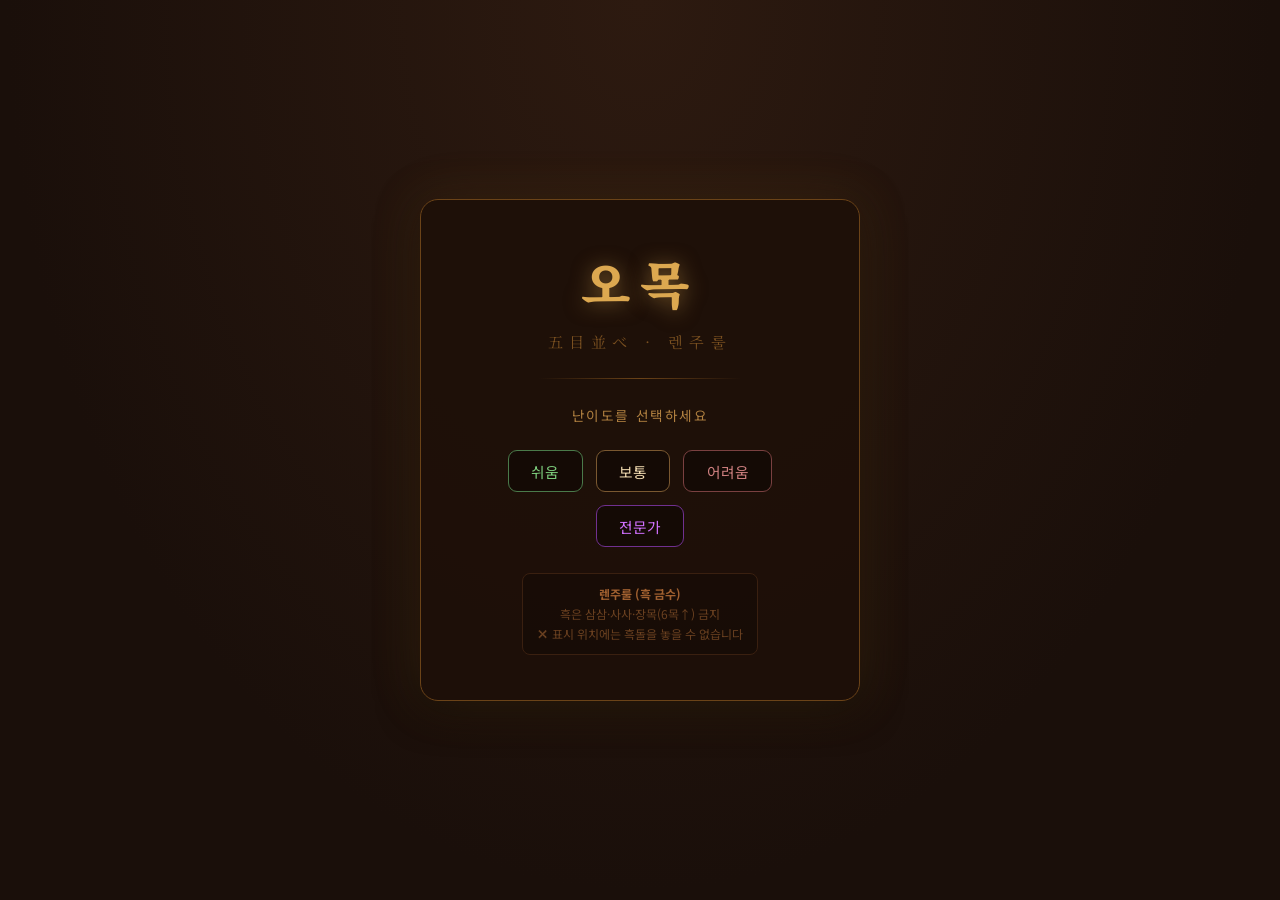
==== index.html @ 0c60fd03 "오목" ====
<!DOCTYPE html>
<html lang="ko">
<head>
<meta charset="UTF-8">
<meta name="viewport" content="width=device-width, initial-scale=1.0, user-scalable=no">
<title>오목 (렌주룰)</title>
<link rel="preconnect" href="https://fonts.googleapis.com">
<link rel="preconnect" href="https://fonts.gstatic.com" crossorigin>
<link href="https://fonts.googleapis.com/css2?family=Noto+Serif+KR:wght@400;700;900&family=Noto+Sans+KR:wght@300;400;500;700&display=swap" rel="stylesheet">
<style>
*{margin:0;padding:0;box-sizing:border-box;}
body{
  background:#1a0f0a;
  background-image:radial-gradient(ellipse at top,#2d1a10 0%,#1a0f0a 70%);
  min-height:100vh;
  display:flex;flex-direction:column;align-items:center;justify-content:center;
  font-family:'Noto Sans KR',sans-serif;color:#f5deb3;overflow-x:hidden;
}
#startScreen{
  display:flex;flex-direction:column;align-items:center;gap:1.6rem;
  padding:2.8rem 3.2rem;
  background:rgba(30,16,8,0.92);border:1px solid #6b4318;border-radius:18px;
  box-shadow:0 0 50px rgba(180,120,40,0.2),0 8px 40px rgba(0,0,0,0.6);
  max-width:440px;width:90%;
}
.game-title{
  font-family:'Noto Serif KR',serif;font-size:3.2rem;font-weight:900;
  color:#dca850;text-shadow:0 2px 20px rgba(220,168,80,0.5);letter-spacing:.6rem;
}
.game-subtitle{font-family:'Noto Serif KR',serif;color:#7a5020;font-size:.95rem;letter-spacing:.4rem;margin-top:-.8rem;}
.start-divider{width:60%;height:1px;background:linear-gradient(to right,transparent,#6b4318,transparent);}
.diff-label{font-size:.85rem;color:#b08040;letter-spacing:.1rem;}
.diff-buttons{display:flex;gap:.8rem;flex-wrap:wrap;justify-content:center;}
.diff-btn{
  padding:.6rem 1.4rem;border:1px solid #6b4318;border-radius:9px;
  background:rgba(0,0,0,0.35);font-family:'Noto Sans KR',sans-serif;font-size:.92rem;
  cursor:pointer;transition:all .2s;
}
.diff-btn.easy{color:#7ecf7e;border-color:#4a7a4a;}
.diff-btn.easy:hover{background:rgba(100,180,100,0.12);border-color:#7ecf7e;box-shadow:0 0 14px rgba(100,200,100,0.2);}
.diff-btn.medium{color:#f5deb3;border-color:#7a5830;}
.diff-btn.medium:hover{background:rgba(220,168,80,0.12);border-color:#dca850;box-shadow:0 0 14px rgba(220,168,80,0.2);}
.diff-btn.hard{color:#cf8080;border-color:#7a4040;}
.diff-btn.hard:hover{background:rgba(200,80,80,0.12);border-color:#cf8080;box-shadow:0 0 14px rgba(200,80,80,0.2);}
.diff-btn.expert{color:#d070ff;border-color:#703090;}
.diff-btn.expert:hover{background:rgba(160,60,220,0.12);border-color:#d070ff;box-shadow:0 0 14px rgba(180,60,240,0.25);}
.renju-note{
  font-size:.75rem;color:#6a4020;text-align:center;line-height:1.7;
  border:1px solid #3a2010;border-radius:8px;padding:.6rem .9rem;background:rgba(0,0,0,0.2);
}
.renju-note strong{color:#a06030;}
#gameScreen{
  display:none;flex-direction:column;align-items:center;gap:.8rem;
  padding:1rem .75rem;width:100%;max-width:680px;
}
.game-header{
  width:100%;display:flex;align-items:center;justify-content:space-between;
  padding:.6rem 1rem;background:rgba(20,10,5,0.85);
  border:1px solid #4a2e10;border-radius:10px;gap:.5rem;flex-wrap:wrap;
}
.player-info{display:flex;align-items:center;gap:.6rem;flex:1;}
.stone-dot{width:14px;height:14px;border-radius:50%;flex-shrink:0;box-shadow:0 1px 4px rgba(0,0,0,0.5);}
.stone-dot.black{background:radial-gradient(circle at 35% 35%,#555,#000);}
.stone-dot.white{background:radial-gradient(circle at 35% 35%,#fff,#bbb);border:1px solid #999;}
.status-text{font-size:.88rem;font-weight:500;color:#e8cc90;}
.header-right{display:flex;align-items:center;gap:.7rem;}
.diff-badge{font-size:.73rem;padding:.18rem .6rem;border:1px solid #4a2e10;border-radius:20px;color:#8a6030;white-space:nowrap;}
.thinking-wrap{display:none;align-items:center;gap:.35rem;font-size:.78rem;color:#b08040;}
.dots span{display:inline-block;width:5px;height:5px;border-radius:50%;background:#b08040;animation:blink 1.2s infinite;}
.dots span:nth-child(2){animation-delay:.2s;}
.dots span:nth-child(3){animation-delay:.4s;}
@keyframes blink{0%,80%,100%{opacity:.25;}40%{opacity:1;}}
canvas#board{display:block;border-radius:6px;cursor:pointer;max-width:100%;}
.game-footer{display:flex;gap:.75rem;}
.btn{
  padding:.5rem 1.2rem;border:1px solid #5a3818;border-radius:8px;
  background:rgba(0,0,0,0.4);font-family:'Noto Sans KR',sans-serif;
  font-size:.83rem;color:#d4b880;cursor:pointer;transition:all .18s;
}
.btn:hover{background:rgba(180,120,40,0.15);border-color:#a07030;}
#overlay{
  display:none;position:fixed;inset:0;background:rgba(0,0,0,0.72);
  align-items:center;justify-content:center;z-index:200;
}
.result-card{
  background:rgba(18,10,4,0.97);border:2px solid #7a5020;border-radius:18px;
  padding:2.5rem 3rem;text-align:center;
  box-shadow:0 0 60px rgba(200,140,50,0.25),0 20px 60px rgba(0,0,0,0.7);
  display:flex;flex-direction:column;align-items:center;gap:1.3rem;
  max-width:320px;width:88%;
}
.result-emoji{font-size:3.2rem;line-height:1;}
.result-title{font-family:'Noto Serif KR',serif;font-size:1.9rem;font-weight:700;color:#dca850;}
.result-sub{color:#9a7040;font-size:.88rem;}
.play-again-btn{
  padding:.75rem 2.2rem;background:linear-gradient(135deg,#7a4a18,#c8902c);
  border:none;border-radius:9px;color:#fff8ec;font-family:'Noto Sans KR',sans-serif;
  font-size:1rem;font-weight:700;cursor:pointer;
  box-shadow:0 4px 18px rgba(180,120,40,0.35);transition:all .2s;
}
.play-again-btn:hover{transform:translateY(-2px);box-shadow:0 6px 24px rgba(200,140,50,0.5);}
@media(max-width:480px){.game-title{font-size:2.4rem;}.result-card{padding:2rem 1.8rem;}}
</style>
</head>
<body>

<div id="startScreen">
  <h1 class="game-title">오목</h1>
  <p class="game-subtitle">五目並べ · 렌주룰</p>
  <div class="start-divider"></div>
  <p class="diff-label">난이도를 선택하세요</p>
  <div class="diff-buttons">
    <button class="diff-btn easy"   onclick="startGame('easy')">쉬움</button>
    <button class="diff-btn medium" onclick="startGame('medium')">보통</button>
    <button class="diff-btn hard"   onclick="startGame('hard')">어려움</button>
    <button class="diff-btn expert" onclick="startGame('expert')">전문가</button>
  </div>
  <div class="renju-note">
    <strong>렌주룰 (흑 금수)</strong><br>
    흑은 삼삼·사사·장목(6목↑) 금지<br>
    ✕ 표시 위치에는 흑돌을 놓을 수 없습니다
  </div>
</div>

<div id="gameScreen">
  <div class="game-header">
    <div class="player-info">
      <div class="stone-dot" id="turnDot"></div>
      <span class="status-text" id="statusText">로딩 중...</span>
    </div>
    <div class="header-right">
      <div class="thinking-wrap" id="thinkWrap">
        AI 생각 중
        <div class="dots"><span></span><span></span><span></span></div>
      </div>
      <div class="diff-badge" id="diffBadge">보통</div>
    </div>
  </div>
  <canvas id="board"></canvas>
  <div class="game-footer">
    <button class="btn" onclick="showStart()">← 메뉴</button>
    <button class="btn" onclick="newGame()">다시 시작</button>
  </div>
</div>

<div id="overlay">
  <div class="result-card">
    <div class="result-emoji" id="resEmoji">🏆</div>
    <div class="result-title"  id="resTitle">승리!</div>
    <div class="result-sub"    id="resSub">5목을 완성했습니다!</div>
    <button class="play-again-btn" onclick="newGame()">다시 하기</button>
    <button class="btn" style="border-color:#3a2010;font-size:.82rem;" onclick="showStart()">난이도 변경</button>
  </div>
</div>

<script>
'use strict';

// ── CONSTANTS ──
const N = 19;
const CENTER = Math.floor(N / 2); // 9
const EMPTY=0, BLACK=1, WHITE=2;

const S={
  WIN:    100000000,
  OPEN4:    2000000,
  CLOSE4:   1000000,
  OPEN3:     100000,
  CLOSE3:     10000,
  OPEN2:       1000,
  CLOSE2:       100,
};

const CFG={
  easy:  {depth:1, cands:10, noise:.30},
  medium:{depth:2, cands:15, noise:0},
  hard:  {depth:3, cands:20, noise:0},
  expert:{depth:4, cands:15, noise:0},
};
const DNAME={easy:'쉬움',medium:'보통',hard:'어려움',expert:'전문가'};

// ── STATE ──
let board, turn, aiCol, humCol, over, lastMove, winLine, diff, aiBusy;
let forbiddenSet = new Set(); // encoded r*N+c, forbidden cells for black's turn
let flashMsg = '', flashTimer = null;

// ── CANVAS ──
let canvas, ctx, cs, mg;
const cx = c => mg + c * cs;
const cy = r => mg + r * cs;

function initCanvas() {
  canvas = document.getElementById('board');
  ctx = canvas.getContext('2d');
  canvas.addEventListener('click', onTap);
  canvas.addEventListener('touchstart', e => {
    e.preventDefault();
    const t = e.touches[0];
    onTap({clientX: t.clientX, clientY: t.clientY});
  }, {passive: false});
  window.addEventListener('resize', () => { resize(); render(); });
}

function resize() {
  const maxW = window.innerWidth - 32;
  const maxH = window.innerHeight - 200;
  const maxS = Math.min(maxW, maxH, 600);
  cs = Math.max(Math.floor(maxS / (N + 1)), 18);
  mg = cs;
  const sz = cs * (N - 1) + mg * 2;
  canvas.width = sz;
  canvas.height = sz;
}

function render() {
  if (!ctx) return;
  const sz = canvas.width;

  // Board background
  const bg = ctx.createLinearGradient(0, 0, sz, sz);
  bg.addColorStop(0, '#EEC060');
  bg.addColorStop(.5, '#DCA850');
  bg.addColorStop(1, '#C89040');
  ctx.fillStyle = bg;
  ctx.beginPath();
  if (ctx.roundRect) ctx.roundRect(0, 0, sz, sz, 6);
  else ctx.rect(0, 0, sz, sz);
  ctx.fill();

  // Wood grain
  ctx.save(); ctx.globalAlpha = .03;
  for (let y = -sz; y < sz * 2; y += 9) {
    ctx.beginPath(); ctx.moveTo(0, y); ctx.lineTo(sz, y + 18);
    ctx.strokeStyle = '#5A3800'; ctx.lineWidth = 2; ctx.stroke();
  }
  ctx.restore();

  // Grid lines
  ctx.strokeStyle = '#8B5A00'; ctx.lineWidth = .8;
  for (let i = 0; i < N; i++) {
    ctx.beginPath(); ctx.moveTo(cx(i), cy(0)); ctx.lineTo(cx(i), cy(N-1)); ctx.stroke();
    ctx.beginPath(); ctx.moveTo(cx(0), cy(i)); ctx.lineTo(cx(N-1), cy(i)); ctx.stroke();
  }
  ctx.lineWidth = 1.6;
  ctx.strokeRect(cx(0), cy(0), cs * (N-1), cs * (N-1));

  // Hoshi (star points) — 19×19: corners/edges/center at 3,9,15
  ctx.fillStyle = '#5A3800';
  for (const r of [3, 9, 15]) for (const c of [3, 9, 15]) {
    ctx.beginPath();
    ctx.arc(cx(c), cy(r), Math.max(cs * .09, 2.5), 0, Math.PI * 2);
    ctx.fill();
  }

  // Win line
  if (winLine && winLine.length >= 2) {
    ctx.save();
    ctx.strokeStyle = 'rgba(255,50,50,.65)';
    ctx.lineWidth = cs * .22; ctx.lineCap = 'round';
    ctx.beginPath();
    ctx.moveTo(cx(winLine[0][1]), cy(winLine[0][0]));
    for (const [r, c] of winLine) ctx.lineTo(cx(c), cy(r));
    ctx.stroke();
    ctx.restore();
  }

  // Forbidden cell markers (✕) — shown when it's black's turn
  if (turn === BLACK && !over) {
    for (const k of forbiddenSet) {
      const r = Math.floor(k / N), c = k % N;
      drawX(r, c);
    }
  }

  // Stones
  for (let r = 0; r < N; r++) for (let c = 0; c < N; c++)
    if (board[r][c] !== EMPTY) drawStone(r, c, board[r][c]);

  // Last move dot
  if (lastMove) {
    const [lr, lc] = lastMove;
    const x = cx(lc), y = cy(lr);
    const dr = Math.max(cs * .13, 3.5);
    ctx.beginPath(); ctx.arc(x, y, dr, 0, Math.PI * 2);
    ctx.fillStyle = board[lr][lc] === BLACK ? 'rgba(255,255,255,.85)' : 'rgba(0,0,0,.65)';
    ctx.fill();
  }

  // Flash message (금수!)
  if (flashMsg) {
    ctx.save();
    ctx.font = `bold ${Math.max(cs * 1.1, 22)}px 'Noto Sans KR', sans-serif`;
    ctx.fillStyle = 'rgba(220,40,40,.92)';
    ctx.strokeStyle = 'rgba(255,255,255,.7)';
    ctx.lineWidth = 3;
    ctx.textAlign = 'center';
    ctx.textBaseline = 'middle';
    ctx.strokeText(flashMsg, sz / 2, sz / 2);
    ctx.fillText(flashMsg, sz / 2, sz / 2);
    ctx.restore();
  }
}

function drawX(r, c) {
  const x = cx(c), y = cy(r), s = Math.max(cs * .19, 4);
  ctx.save();
  ctx.strokeStyle = 'rgba(210,50,50,.55)';
  ctx.lineWidth = Math.max(cs * .08, 1.2);
  ctx.lineCap = 'round';
  ctx.beginPath();
  ctx.moveTo(x - s, y - s); ctx.lineTo(x + s, y + s);
  ctx.moveTo(x + s, y - s); ctx.lineTo(x - s, y + s);
  ctx.stroke();
  ctx.restore();
}

function drawStone(r, c, col) {
  const x = cx(c), y = cy(r), rad = cs * .44;
  ctx.save();
  ctx.shadowColor = 'rgba(0,0,0,.55)';
  ctx.shadowBlur = rad * .7;
  ctx.shadowOffsetX = rad * .1; ctx.shadowOffsetY = rad * .15;
  ctx.beginPath(); ctx.arc(x, y, rad, 0, Math.PI * 2);
  if (col === BLACK) {
    const g = ctx.createRadialGradient(x-rad*.3, y-rad*.3, 0, x, y, rad);
    g.addColorStop(0, '#505050'); g.addColorStop(.5, '#181818'); g.addColorStop(1, '#000');
    ctx.fillStyle = g;
  } else {
    const g = ctx.createRadialGradient(x-rad*.3, y-rad*.3, 0, x, y, rad);
    g.addColorStop(0, '#ffffff'); g.addColorStop(.6, '#e8e8e8'); g.addColorStop(1, '#aaaaaa');
    ctx.fillStyle = g;
  }
  ctx.fill(); ctx.restore();
  const sg = ctx.createRadialGradient(x-rad*.42, y-rad*.46, 0, x-rad*.1, y-rad*.1, rad*.78);
  sg.addColorStop(0, col === BLACK ? 'rgba(255,255,255,.28)' : 'rgba(255,255,255,.88)');
  sg.addColorStop(1, 'rgba(255,255,255,0)');
  ctx.beginPath(); ctx.arc(x, y, rad, 0, Math.PI * 2);
  ctx.fillStyle = sg; ctx.fill();
}

// ── GAME ──
function startGame(d) {
  diff = d;
  document.getElementById('startScreen').style.display = 'none';
  document.getElementById('gameScreen').style.display = 'flex';
  document.getElementById('diffBadge').textContent = DNAME[d];
  if (!canvas) initCanvas();
  resize();
  newGame();
}

function newGame() {
  board = Array.from({length: N}, () => new Array(N).fill(EMPTY));
  over = false; lastMove = null; winLine = null; aiBusy = false;
  forbiddenSet.clear();
  clearFlash();
  if (Math.random() < .5) { humCol = BLACK; aiCol = WHITE; }
  else { humCol = WHITE; aiCol = BLACK; }
  turn = BLACK;
  hideOverlay();
  updateForbidden();
  updateStatus();
  render();
  if (aiCol === BLACK) scheduleAI();
}

function showStart() {
  hideOverlay();
  document.getElementById('gameScreen').style.display = 'none';
  document.getElementById('startScreen').style.display = 'flex';
}

function onTap(e) {
  if (over || aiBusy || turn !== humCol) return;
  const rect = canvas.getBoundingClientRect();
  const sx = canvas.width / rect.width, sy = canvas.height / rect.height;
  const px = (e.clientX - rect.left) * sx, py = (e.clientY - rect.top) * sy;
  const c = Math.round((px - mg) / cs), r = Math.round((py - mg) / cs);
  if (r < 0 || r >= N || c < 0 || c >= N || board[r][c] !== EMPTY) return;

  // Renju: check forbidden for black
  if (turn === BLACK && forbiddenSet.has(r * N + c)) {
    showFlash('금수!');
    return;
  }

  place(r, c, humCol);
  render();
  const wl = checkWin(r, c);
  if (wl) { endGame(wl, true); return; }
  if (full()) { endGame(null, null); return; }
  turn = aiCol;
  updateForbidden();
  updateStatus();
  scheduleAI();
}

function place(r, c, col) { board[r][c] = col; lastMove = [r, c]; }

function full() {
  for (let r = 0; r < N; r++) for (let c = 0; c < N; c++) if (board[r][c] === EMPTY) return false;
  return true;
}

// Win check respecting Renju: black needs exactly 5; white needs 5+
function checkWin(r, c) {
  const col = board[r][c];
  if (col === EMPTY) return null;
  const dirs = [[0,1],[1,0],[1,1],[1,-1]];
  for (const [dr, dc] of dirs) {
    const line = [[r, c]];
    for (let d = 1; d <= 9; d++) {
      const nr = r+dr*d, nc = c+dc*d;
      if (nr<0||nr>=N||nc<0||nc>=N||board[nr][nc]!==col) break;
      line.push([nr, nc]);
    }
    for (let d = 1; d <= 9; d++) {
      const nr = r-dr*d, nc = c-dc*d;
      if (nr<0||nr>=N||nc<0||nc>=N||board[nr][nc]!==col) break;
      line.push([nr, nc]);
    }
    // Black wins only with exactly 5; white wins with 5+
    if (col === BLACK && line.length === 5) return line;
    if (col === WHITE && line.length >= 5) return line.slice(0, 5);
  }
  return null;
}

function endGame(wl, humanWon) {
  winLine = wl; over = true; render();
  setTimeout(() => showResult(humanWon), 450);
}

function scheduleAI() {
  aiBusy = true; updateStatus();
  const base = diff === 'expert' ? 350 : 200;
  setTimeout(doAI, base + Math.random() * 200);
}

function doAI() {
  if (over) return;
  const [r, c] = getBest();
  place(r, c, aiCol);
  aiBusy = false; turn = humCol;
  render();
  const wl = checkWin(r, c);
  if (wl) { endGame(wl, false); return; }
  if (full()) { endGame(null, null); return; }
  updateForbidden();
  updateStatus();
}

// ── STATUS UI ──
function updateStatus() {
  const dot = document.getElementById('turnDot');
  const txt = document.getElementById('statusText');
  const tw = document.getElementById('thinkWrap');
  if (over) return;
  if (aiBusy) {
    tw.style.display = 'flex';
    txt.textContent = ''; dot.className = 'stone-dot'; dot.style.display = 'none';
  } else {
    tw.style.display = 'none'; dot.style.display = '';
    dot.className = 'stone-dot ' + (turn === BLACK ? 'black' : 'white');
    const cname = turn === BLACK ? '흑' : '백';
    txt.textContent = turn === humCol ? `당신 (${cname}) 차례` : `AI (${cname}) 차례`;
  }
}

function showResult(humanWon) {
  document.getElementById('overlay').style.display = 'flex';
  const e = document.getElementById('resEmoji');
  const t = document.getElementById('resTitle');
  const s = document.getElementById('resSub');
  if (humanWon === null) { e.textContent='🤝'; t.textContent='무승부!'; s.textContent='바둑판이 가득 찼습니다'; }
  else if (humanWon)     { e.textContent='🏆'; t.textContent='승리!';   s.textContent='5목을 완성했습니다!'; }
  else                   { e.textContent='😔'; t.textContent='패배...'; s.textContent='AI가 5목을 완성했습니다'; }
}
function hideOverlay() { document.getElementById('overlay').style.display = 'none'; }

function showFlash(msg) {
  flashMsg = msg;
  render();
  clearTimeout(flashTimer);
  flashTimer = setTimeout(clearFlash, 700);
}
function clearFlash() { flashMsg = ''; render(); }

// ── RENJU FORBIDDEN MOVE LOGIC ──
// All functions that inspect the board accept board array `b` as first param.
// isForbidden assumes b[r][c] is EMPTY and temporarily places BLACK there.
// Only BLACK is subject to forbidden rules.

function runLen(b, r, c, dr, dc) {
  const col = b[r][c];
  let len = 1;
  for (let d = 1; d < N; d++) {
    const nr=r+dr*d, nc=c+dc*d;
    if (nr<0||nr>=N||nc<0||nc>=N||b[nr][nc]!==col) break;
    len++;
  }
  for (let d = 1; d < N; d++) {
    const nr=r-dr*d, nc=c-dc*d;
    if (nr<0||nr>=N||nc<0||nc>=N||b[nr][nc]!==col) break;
    len++;
  }
  return len;
}

// Count distinct directions that contain a "four" pattern (4 blacks + 1 empty in a window of 5)
function countFours(b, r, c) {
  let cnt = 0;
  const dirs = [[0,1],[1,0],[1,1],[1,-1]];
  for (const [dr,dc] of dirs) {
    let found = false;
    for (let k = 0; k <= 4 && !found; k++) {
      const sr=r-k*dr, sc=c-k*dc;
      let blacks=0, empties=0, valid=true;
      for (let i = 0; i < 5; i++) {
        const nr=sr+i*dr, nc=sc+i*dc;
        if (nr<0||nr>=N||nc<0||nc>=N) { valid=false; break; }
        const v = b[nr][nc];
        if (v===BLACK) blacks++;
        else if (v===EMPTY) empties++;
        else { valid=false; break; }
      }
      if (valid && blacks===4 && empties===1) found=true;
    }
    if (found) cnt++;
  }
  return cnt;
}

// Count distinct directions that contain an "open three" (3 blacks + 3 empties in a window of 6
// that can become an open four _XXXX_ by filling one empty)
function countOpenThrees(b, r, c) {
  let cnt = 0;
  const dirs = [[0,1],[1,0],[1,1],[1,-1]];
  for (const [dr,dc] of dirs) {
    let found = false;
    for (let k = 0; k <= 5 && !found; k++) {
      const sr=r-k*dr, sc=c-k*dc;
      const cells = []; let valid = true;
      for (let i = 0; i < 6; i++) {
        const nr=sr+i*dr, nc=sc+i*dc;
        if (nr<0||nr>=N||nc<0||nc>=N) { valid=false; break; }
        cells.push(b[nr][nc]);
      }
      if (!valid) continue;
      let blacks=0, empties=0, hasOpp=false;
      for (const v of cells) {
        if (v===BLACK) blacks++;
        else if (v===EMPTY) empties++;
        else { hasOpp=true; break; }
      }
      if (hasOpp || blacks!==3 || empties!==3) continue;
      // Check if any empty cell, when filled with BLACK, creates _XXXX_
      for (let i = 0; i < 6 && !found; i++) {
        if (cells[i] !== EMPTY) continue;
        const t = cells.slice(); t[i] = BLACK;
        if (t[0]===EMPTY && t[1]===BLACK && t[2]===BLACK && t[3]===BLACK && t[4]===BLACK && t[5]===EMPTY)
          found = true;
      }
    }
    if (found) cnt++;
  }
  return cnt;
}

// b[r][c] must already be BLACK when this is called
function isForbiddenPlaced(b, r, c) {
  const dirs = [[0,1],[1,0],[1,1],[1,-1]];
  // Exact five = win → never forbidden
  for (const [dr,dc] of dirs) if (runLen(b,r,c,dr,dc)===5) return false;
  // Overline (6+)
  for (const [dr,dc] of dirs) if (runLen(b,r,c,dr,dc)>=6) return true;
  // 4-4
  if (countFours(b,r,c) >= 2) return true;
  // 3-3
  if (countOpenThrees(b,r,c) >= 2) return true;
  return false;
}

// Safe wrapper: temporarily places BLACK, checks, then restores
function isForbidden(b, r, c) {
  b[r][c] = BLACK;
  const f = isForbiddenPlaced(b, r, c);
  b[r][c] = EMPTY;
  return f;
}

// Recompute forbidden cells for current turn; only meaningful when turn===BLACK
function updateForbidden() {
  forbiddenSet.clear();
  if (turn !== BLACK || over) return;
  for (let r = 0; r < N; r++) for (let c = 0; c < N; c++) {
    if (board[r][c] !== EMPTY) continue;
    if (isForbidden(board, r, c)) forbiddenSet.add(r * N + c);
  }
}

// ── AI ──

// Win check for a just-placed stone; respects Renju (black needs exactly 5)
function winFast(b, r, c) {
  const col = b[r][c];
  const dirs = [[0,1],[1,0],[1,1],[1,-1]];
  for (const [dr,dc] of dirs) {
    let n = 1;
    for (let d=1;d<=9;d++){const nr=r+dr*d,nc=c+dc*d;if(nr<0||nr>=N||nc<0||nc>=N||b[nr][nc]!==col)break;n++;}
    for (let d=1;d<=9;d++){const nr=r-dr*d,nc=c-dc*d;if(nr<0||nr>=N||nc<0||nc>=N||b[nr][nc]!==col)break;n++;}
    if (col===BLACK ? n===5 : n>=5) return true;
  }
  return false;
}

function evalBoard(b, ai, hu) {
  let sc = 0;
  const dirs = [[0,1],[1,0],[1,1],[1,-1]];
  for (let r=0;r<N;r++) for (let c=0;c<N;c++) {
    const col=b[r][c]; if(col===EMPTY) continue;
    for (const [dr,dc] of dirs) {
      const pr=r-dr, pc=c-dc;
      if (pr>=0&&pr<N&&pc>=0&&pc<N&&b[pr][pc]===col) continue;
      let len=0, nr=r, nc=c;
      while (nr>=0&&nr<N&&nc>=0&&nc<N&&b[nr][nc]===col){len++;nr+=dr;nc+=dc;}
      const op=(pr>=0&&pr<N&&pc>=0&&pc<N&&b[pr][pc]===EMPTY)?1:0;
      const on=(nr>=0&&nr<N&&nc>=0&&nc<N&&b[nr][nc]===EMPTY)?1:0;
      const oe=op+on;
      let ps=0;
      if(len>=5)ps=S.WIN;
      else if(len===4)ps=oe>=2?S.OPEN4:oe===1?S.CLOSE4:0;
      else if(len===3)ps=oe>=2?S.OPEN3:oe===1?S.CLOSE3:0;
      else if(len===2)ps=oe>=2?S.OPEN2:oe===1?S.CLOSE2:0;
      sc += col===ai ? ps : -ps*1.05;
    }
  }
  return sc;
}

function cellThreat(b, r, c, col) {
  b[r][c] = col;
  let sc = 0;
  const dirs = [[0,1],[1,0],[1,1],[1,-1]];
  for (const [dr,dc] of dirs) {
    let len=1, fwd=0, bwd=0;
    for(let d=1;d<=4;d++){const nr=r+dr*d,nc=c+dc*d;if(nr<0||nr>=N||nc<0||nc>=N)break;if(b[nr][nc]===col)len++;else{if(b[nr][nc]===EMPTY)fwd=1;break;}}
    for(let d=1;d<=4;d++){const nr=r-dr*d,nc=c-dc*d;if(nr<0||nr>=N||nc<0||nc>=N)break;if(b[nr][nc]===col)len++;else{if(b[nr][nc]===EMPTY)bwd=1;break;}}
    const oe=fwd+bwd;
    if(len>=5)sc+=S.WIN;
    else if(len===4)sc+=oe>=2?S.OPEN4:oe===1?S.CLOSE4:0;
    else if(len===3)sc+=oe>=2?S.OPEN3:oe===1?S.CLOSE3:0;
    else if(len===2)sc+=oe>=2?S.OPEN2:oe===1?S.CLOSE2:0;
  }
  b[r][c] = EMPTY;
  return sc;
}

function quickSc(b, r, c) {
  let s=0;
  for(let dr=-1;dr<=1;dr++)for(let dc=-1;dc<=1;dc++){
    if(!dr&&!dc)continue;
    const nr=r+dr,nc=c+dc;
    if(nr>=0&&nr<N&&nc>=0&&nc<N&&b[nr][nc]!==EMPTY)s++;
  }
  return s;
}

// Filter candidate move list: remove cells forbidden for BLACK
function filterForbidden(b, moves) {
  return moves.filter(([r,c]) => !isForbidden(b, r, c));
}

function cands(b, maxN) {
  const seen = new Set(), res = [];
  for (let r=0;r<N;r++) for (let c=0;c<N;c++) {
    if (b[r][c]===EMPTY) continue;
    for (let dr=-2;dr<=2;dr++) for (let dc=-2;dc<=2;dc++) {
      const nr=r+dr, nc=c+dc;
      if (nr<0||nr>=N||nc<0||nc>=N||b[nr][nc]!==EMPTY) continue;
      const k=nr*N+nc; if (!seen.has(k)) { seen.add(k); res.push([nr,nc]); }
    }
  }
  if (!res.length) return [[CENTER, CENTER]];
  if (diff==='hard'||diff==='expert') {
    res.sort((p,q) => {
      const sp=cellThreat(b,p[0],p[1],aiCol)+cellThreat(b,p[0],p[1],humCol);
      const sq=cellThreat(b,q[0],q[1],aiCol)+cellThreat(b,q[0],q[1],humCol);
      return sq-sp;
    });
  } else {
    res.sort((p,q) => quickSc(b,q[0],q[1]) - quickSc(b,p[0],p[1]));
  }
  return maxN && res.length > maxN ? res.slice(0, maxN) : res;
}

function orderMoves(b, mv, cur, opp) {
  const wins=[], blocks=[], rest=[];
  for (const [r,c] of mv) {
    b[r][c]=cur; if(winFast(b,r,c)){b[r][c]=EMPTY;wins.push([r,c]);continue;} b[r][c]=EMPTY;
    b[r][c]=opp; if(winFast(b,r,c)){b[r][c]=EMPTY;blocks.push([r,c]);continue;} b[r][c]=EMPTY;
    rest.push([r,c]);
  }
  return [...wins,...blocks,...rest];
}

function mm(b, depth, alpha, beta, isMax, ai, hu, lr, lc, maxC) {
  if (lr !== undefined && winFast(b,lr,lc)) {
    const w=b[lr][lc]; return w===ai ? S.WIN+depth : -(S.WIN+depth);
  }
  if (depth===0) return evalBoard(b,ai,hu);

  let mv = cands(b, maxC);
  const cur = isMax ? ai : hu;
  const opp = isMax ? hu : ai;

  // Apply forbidden filter for black
  if (cur === BLACK) {
    mv = filterForbidden(b, mv);
    if (!mv.length) return isMax ? -(S.WIN) : S.WIN; // no legal moves = bad
  }

  const ord = orderMoves(b, mv, cur, opp);
  if (!ord.length) return 0;

  if (isMax) {
    let val = -Infinity;
    for (const [r,c] of ord) {
      b[r][c]=cur;
      val=Math.max(val, mm(b,depth-1,alpha,beta,false,ai,hu,r,c,maxC));
      b[r][c]=EMPTY;
      alpha=Math.max(alpha,val);
      if (alpha>=beta) break;
    }
    return val;
  } else {
    let val = Infinity;
    for (const [r,c] of ord) {
      b[r][c]=cur;
      val=Math.min(val, mm(b,depth-1,alpha,beta,true,ai,hu,r,c,maxC));
      b[r][c]=EMPTY;
      beta=Math.min(beta,val);
      if (alpha>=beta) break;
    }
    return val;
  }
}

function getBest() {
  const {depth, cands:maxC, noise} = CFG[diff];
  let mv = cands(board, maxC);

  // Apply forbidden filter when AI plays black
  if (aiCol === BLACK) {
    mv = filterForbidden(board, mv);
    if (!mv.length) return [CENTER, CENTER];
  }

  // Immediate win
  for (const [r,c] of mv) {
    board[r][c]=aiCol;
    if (winFast(board,r,c)) { board[r][c]=EMPTY; return [r,c]; }
    board[r][c]=EMPTY;
  }
  // Immediate block
  for (const [r,c] of mv) {
    board[r][c]=humCol;
    if (winFast(board,r,c)) {
      board[r][c]=EMPTY;
      if (diff==='easy' && Math.random()<noise) continue;
      return [r,c];
    }
    board[r][c]=EMPTY;
  }
  // Random for easy
  if (diff==='easy' && Math.random()<noise*.6)
    return mv[Math.floor(Math.random()*Math.min(mv.length,5))];

  const ord = orderMoves(board, mv, aiCol, humCol);
  let best=-Infinity, bestM=ord[0]||mv[0];
  for (const [r,c] of ord) {
    board[r][c]=aiCol;
    let sc=mm(board,depth-1,-Infinity,Infinity,false,aiCol,humCol,r,c,maxC);
    board[r][c]=EMPTY;
    if (diff==='easy') sc += (Math.random()-.5)*S.OPEN3*.8;
    if (sc>best) { best=sc; bestM=[r,c]; }
  }
  return bestM;
}
</script>
</body>
</html>
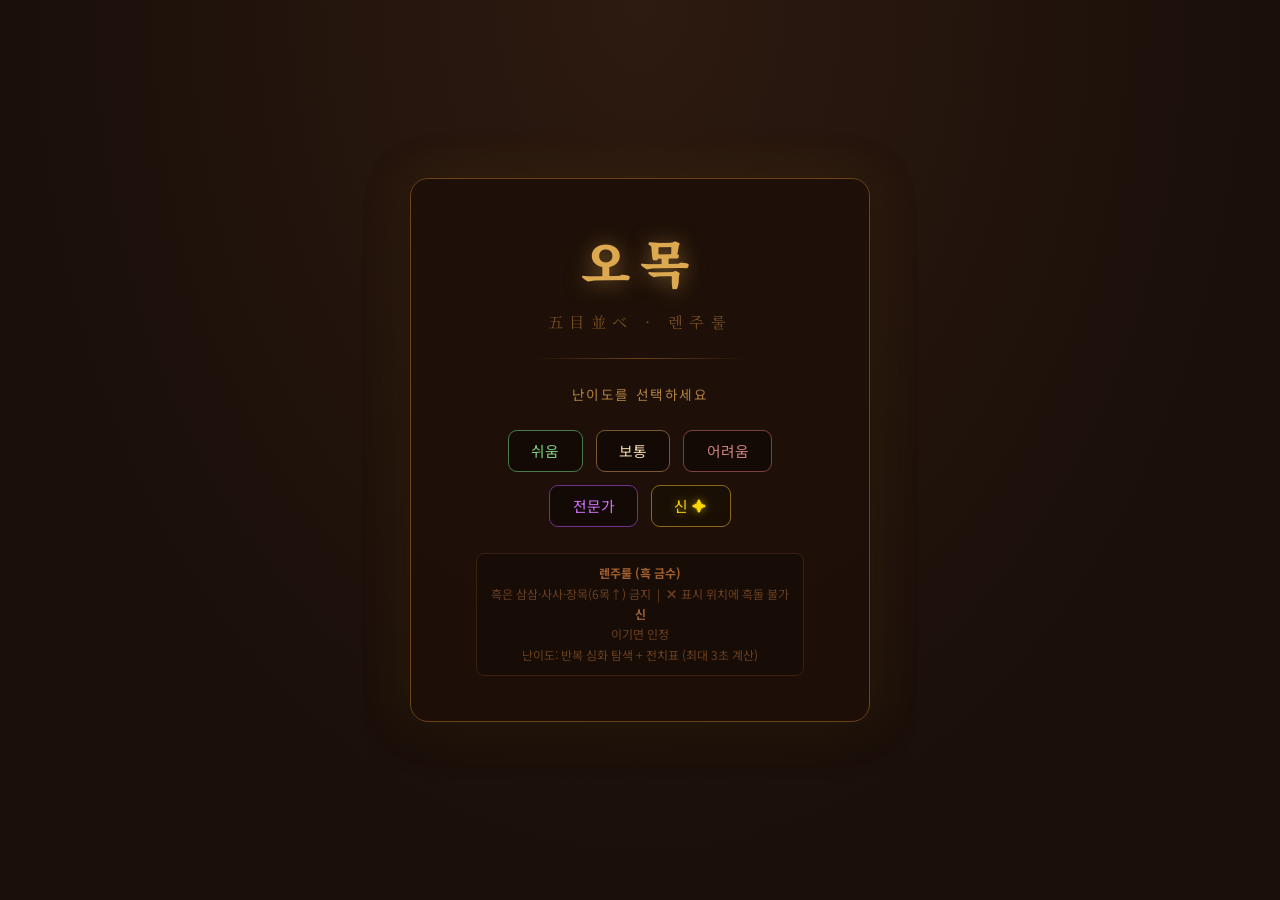
==== commit d00a4f42: "신 난이도 추가" ====
--- a/index.html
+++ b/index.html
@@ -3,7 +3,7 @@
 <head>
 <meta charset="UTF-8">
 <meta name="viewport" content="width=device-width, initial-scale=1.0, user-scalable=no">
-<title>오목 (렌주룰)</title>
+<title>오목</title>
 <link rel="preconnect" href="https://fonts.googleapis.com">
 <link rel="preconnect" href="https://fonts.gstatic.com" crossorigin>
 <link href="https://fonts.googleapis.com/css2?family=Noto+Serif+KR:wght@400;700;900&family=Noto+Sans+KR:wght@300;400;500;700&display=swap" rel="stylesheet">
@@ -21,7 +21,7 @@
   padding:2.8rem 3.2rem;
   background:rgba(30,16,8,0.92);border:1px solid #6b4318;border-radius:18px;
   box-shadow:0 0 50px rgba(180,120,40,0.2),0 8px 40px rgba(0,0,0,0.6);
-  max-width:440px;width:90%;
+  max-width:460px;width:90%;
 }
 .game-title{
   font-family:'Noto Serif KR',serif;font-size:3.2rem;font-weight:900;
@@ -44,6 +44,16 @@
 .diff-btn.hard:hover{background:rgba(200,80,80,0.12);border-color:#cf8080;box-shadow:0 0 14px rgba(200,80,80,0.2);}
 .diff-btn.expert{color:#d070ff;border-color:#703090;}
 .diff-btn.expert:hover{background:rgba(160,60,220,0.12);border-color:#d070ff;box-shadow:0 0 14px rgba(180,60,240,0.25);}
+.diff-btn.god{
+  color:#ffd700;border-color:#8b6914;
+  text-shadow:0 0 8px rgba(255,215,0,0.6);
+  background:rgba(20,15,0,0.5);
+}
+.diff-btn.god:hover{
+  background:rgba(255,215,0,0.1);border-color:#ffd700;
+  box-shadow:0 0 22px rgba(255,215,0,0.45),0 0 6px rgba(255,215,0,0.2);
+  text-shadow:0 0 12px rgba(255,215,0,0.9);
+}
 .renju-note{
   font-size:.75rem;color:#6a4020;text-align:center;line-height:1.7;
   border:1px solid #3a2010;border-radius:8px;padding:.6rem .9rem;background:rgba(0,0,0,0.2);
@@ -65,8 +75,11 @@
 .status-text{font-size:.88rem;font-weight:500;color:#e8cc90;}
 .header-right{display:flex;align-items:center;gap:.7rem;}
 .diff-badge{font-size:.73rem;padding:.18rem .6rem;border:1px solid #4a2e10;border-radius:20px;color:#8a6030;white-space:nowrap;}
+.diff-badge.god-badge{color:#c8a800;border-color:#6b5010;text-shadow:0 0 6px rgba(255,215,0,0.4);}
 .thinking-wrap{display:none;align-items:center;gap:.35rem;font-size:.78rem;color:#b08040;}
+.thinking-wrap.god-think{color:#c8a800;}
 .dots span{display:inline-block;width:5px;height:5px;border-radius:50%;background:#b08040;animation:blink 1.2s infinite;}
+.god-think .dots span{background:#c8a800;}
 .dots span:nth-child(2){animation-delay:.2s;}
 .dots span:nth-child(3){animation-delay:.4s;}
 @keyframes blink{0%,80%,100%{opacity:.25;}40%{opacity:1;}}
@@ -114,11 +127,12 @@
     <button class="diff-btn medium" onclick="startGame('medium')">보통</button>
     <button class="diff-btn hard"   onclick="startGame('hard')">어려움</button>
     <button class="diff-btn expert" onclick="startGame('expert')">전문가</button>
+    <button class="diff-btn god"    onclick="startGame('god')">신 ✦</button>
   </div>
   <div class="renju-note">
     <strong>렌주룰 (흑 금수)</strong><br>
-    흑은 삼삼·사사·장목(6목↑) 금지<br>
-    ✕ 표시 위치에는 흑돌을 놓을 수 없습니다
+    흑은 삼삼·사사·장목(6목↑) 금지 &nbsp;|&nbsp; ✕ 표시 위치에 흑돌 불가<br>
+    <strong>신</strong> <br> 이기면 인정 <br> 난이도: 반복 심화 탐색 + 전치표 (최대 3초 계산)
   </div>
 </div>
 
@@ -130,7 +144,7 @@
     </div>
     <div class="header-right">
       <div class="thinking-wrap" id="thinkWrap">
-        AI 생각 중
+        <span id="thinkLabel">AI 생각 중</span>
         <div class="dots"><span></span><span></span><span></span></div>
       </div>
       <div class="diff-badge" id="diffBadge">보통</div>
@@ -158,7 +172,7 @@
 
 // ── CONSTANTS ──
 const N = 19;
-const CENTER = Math.floor(N / 2); // 9
+const CENTER = Math.floor(N / 2);
 const EMPTY=0, BLACK=1, WHITE=2;
 
 const S={
@@ -176,13 +190,15 @@
   medium:{depth:2, cands:15, noise:0},
   hard:  {depth:3, cands:20, noise:0},
   expert:{depth:4, cands:15, noise:0},
+  god:   {depth:0, cands:15, noise:0},  // handled by Web Worker
 };
-const DNAME={easy:'쉬움',medium:'보통',hard:'어려움',expert:'전문가'};
+const DNAME={easy:'쉬움',medium:'보통',hard:'어려움',expert:'전문가',god:'신'};
 
 // ── STATE ──
 let board, turn, aiCol, humCol, over, lastMove, winLine, diff, aiBusy;
-let forbiddenSet = new Set(); // encoded r*N+c, forbidden cells for black's turn
+let forbiddenSet = new Set();
 let flashMsg = '', flashTimer = null;
+let godWorker = null;
 
 // ── CANVAS ──
 let canvas, ctx, cs, mg;
@@ -208,585 +224,570 @@
   cs = Math.max(Math.floor(maxS / (N + 1)), 18);
   mg = cs;
   const sz = cs * (N - 1) + mg * 2;
-  canvas.width = sz;
-  canvas.height = sz;
+  canvas.width = sz; canvas.height = sz;
 }
 
 function render() {
   if (!ctx) return;
   const sz = canvas.width;
-
-  // Board background
   const bg = ctx.createLinearGradient(0, 0, sz, sz);
-  bg.addColorStop(0, '#EEC060');
-  bg.addColorStop(.5, '#DCA850');
-  bg.addColorStop(1, '#C89040');
+  bg.addColorStop(0,'#EEC060'); bg.addColorStop(.5,'#DCA850'); bg.addColorStop(1,'#C89040');
   ctx.fillStyle = bg;
   ctx.beginPath();
-  if (ctx.roundRect) ctx.roundRect(0, 0, sz, sz, 6);
-  else ctx.rect(0, 0, sz, sz);
+  if (ctx.roundRect) ctx.roundRect(0,0,sz,sz,6); else ctx.rect(0,0,sz,sz);
   ctx.fill();
-
-  // Wood grain
-  ctx.save(); ctx.globalAlpha = .03;
-  for (let y = -sz; y < sz * 2; y += 9) {
-    ctx.beginPath(); ctx.moveTo(0, y); ctx.lineTo(sz, y + 18);
-    ctx.strokeStyle = '#5A3800'; ctx.lineWidth = 2; ctx.stroke();
-  }
+  ctx.save(); ctx.globalAlpha=.03;
+  for (let y=-sz;y<sz*2;y+=9){ctx.beginPath();ctx.moveTo(0,y);ctx.lineTo(sz,y+18);ctx.strokeStyle='#5A3800';ctx.lineWidth=2;ctx.stroke();}
   ctx.restore();
-
-  // Grid lines
-  ctx.strokeStyle = '#8B5A00'; ctx.lineWidth = .8;
-  for (let i = 0; i < N; i++) {
-    ctx.beginPath(); ctx.moveTo(cx(i), cy(0)); ctx.lineTo(cx(i), cy(N-1)); ctx.stroke();
-    ctx.beginPath(); ctx.moveTo(cx(0), cy(i)); ctx.lineTo(cx(N-1), cy(i)); ctx.stroke();
-  }
-  ctx.lineWidth = 1.6;
-  ctx.strokeRect(cx(0), cy(0), cs * (N-1), cs * (N-1));
-
-  // Hoshi (star points) — 19×19: corners/edges/center at 3,9,15
-  ctx.fillStyle = '#5A3800';
-  for (const r of [3, 9, 15]) for (const c of [3, 9, 15]) {
-    ctx.beginPath();
-    ctx.arc(cx(c), cy(r), Math.max(cs * .09, 2.5), 0, Math.PI * 2);
-    ctx.fill();
-  }
-
-  // Win line
-  if (winLine && winLine.length >= 2) {
+  ctx.strokeStyle='#8B5A00'; ctx.lineWidth=.8;
+  for (let i=0;i<N;i++){
+    ctx.beginPath();ctx.moveTo(cx(i),cy(0));ctx.lineTo(cx(i),cy(N-1));ctx.stroke();
+    ctx.beginPath();ctx.moveTo(cx(0),cy(i));ctx.lineTo(cx(N-1),cy(i));ctx.stroke();
+  }
+  ctx.lineWidth=1.6; ctx.strokeRect(cx(0),cy(0),cs*(N-1),cs*(N-1));
+  ctx.fillStyle='#5A3800';
+  for (const r of [3,9,15]) for (const c of [3,9,15]){
+    ctx.beginPath(); ctx.arc(cx(c),cy(r),Math.max(cs*.09,2.5),0,Math.PI*2); ctx.fill();
+  }
+  if (winLine && winLine.length>=2){
+    ctx.save(); ctx.strokeStyle='rgba(255,50,50,.65)'; ctx.lineWidth=cs*.22; ctx.lineCap='round';
+    ctx.beginPath(); ctx.moveTo(cx(winLine[0][1]),cy(winLine[0][0]));
+    for (const[r,c]of winLine) ctx.lineTo(cx(c),cy(r));
+    ctx.stroke(); ctx.restore();
+  }
+  if (turn===BLACK && !over){
+    for (const k of forbiddenSet){ const r=Math.floor(k/N),c=k%N; drawX(r,c); }
+  }
+  for (let r=0;r<N;r++) for (let c=0;c<N;c++) if (board[r][c]!==EMPTY) drawStone(r,c,board[r][c]);
+  if (lastMove){
+    const[lr,lc]=lastMove; const x=cx(lc),y=cy(lr); const dr=Math.max(cs*.13,3.5);
+    ctx.beginPath(); ctx.arc(x,y,dr,0,Math.PI*2);
+    ctx.fillStyle=board[lr][lc]===BLACK?'rgba(255,255,255,.85)':'rgba(0,0,0,.65)'; ctx.fill();
+  }
+  if (flashMsg){
     ctx.save();
-    ctx.strokeStyle = 'rgba(255,50,50,.65)';
-    ctx.lineWidth = cs * .22; ctx.lineCap = 'round';
-    ctx.beginPath();
-    ctx.moveTo(cx(winLine[0][1]), cy(winLine[0][0]));
-    for (const [r, c] of winLine) ctx.lineTo(cx(c), cy(r));
-    ctx.stroke();
+    ctx.font=`bold ${Math.max(cs*1.1,22)}px 'Noto Sans KR',sans-serif`;
+    ctx.fillStyle='rgba(220,40,40,.92)'; ctx.strokeStyle='rgba(255,255,255,.7)'; ctx.lineWidth=3;
+    ctx.textAlign='center'; ctx.textBaseline='middle';
+    ctx.strokeText(flashMsg,sz/2,sz/2); ctx.fillText(flashMsg,sz/2,sz/2);
     ctx.restore();
   }
-
-  // Forbidden cell markers (✕) — shown when it's black's turn
-  if (turn === BLACK && !over) {
-    for (const k of forbiddenSet) {
-      const r = Math.floor(k / N), c = k % N;
-      drawX(r, c);
+}
+
+function drawX(r,c){
+  const x=cx(c),y=cy(r),s=Math.max(cs*.19,4);
+  ctx.save(); ctx.strokeStyle='rgba(210,50,50,.55)'; ctx.lineWidth=Math.max(cs*.08,1.2); ctx.lineCap='round';
+  ctx.beginPath(); ctx.moveTo(x-s,y-s); ctx.lineTo(x+s,y+s); ctx.moveTo(x+s,y-s); ctx.lineTo(x-s,y+s); ctx.stroke(); ctx.restore();
+}
+
+function drawStone(r,c,col){
+  const x=cx(c),y=cy(r),rad=cs*.44;
+  ctx.save(); ctx.shadowColor='rgba(0,0,0,.55)'; ctx.shadowBlur=rad*.7; ctx.shadowOffsetX=rad*.1; ctx.shadowOffsetY=rad*.15;
+  ctx.beginPath(); ctx.arc(x,y,rad,0,Math.PI*2);
+  if (col===BLACK){const g=ctx.createRadialGradient(x-rad*.3,y-rad*.3,0,x,y,rad);g.addColorStop(0,'#505050');g.addColorStop(.5,'#181818');g.addColorStop(1,'#000');ctx.fillStyle=g;}
+  else{const g=ctx.createRadialGradient(x-rad*.3,y-rad*.3,0,x,y,rad);g.addColorStop(0,'#ffffff');g.addColorStop(.6,'#e8e8e8');g.addColorStop(1,'#aaaaaa');ctx.fillStyle=g;}
+  ctx.fill(); ctx.restore();
+  const sg=ctx.createRadialGradient(x-rad*.42,y-rad*.46,0,x-rad*.1,y-rad*.1,rad*.78);
+  sg.addColorStop(0,col===BLACK?'rgba(255,255,255,.28)':'rgba(255,255,255,.88)'); sg.addColorStop(1,'rgba(255,255,255,0)');
+  ctx.beginPath(); ctx.arc(x,y,rad,0,Math.PI*2); ctx.fillStyle=sg; ctx.fill();
+}
+
+// ── GAME ──
+function startGame(d){
+  diff=d;
+  document.getElementById('startScreen').style.display='none';
+  document.getElementById('gameScreen').style.display='flex';
+  const badge=document.getElementById('diffBadge');
+  badge.textContent=DNAME[d];
+  badge.className='diff-badge'+(d==='god'?' god-badge':'');
+  if (!canvas) initCanvas();
+  resize(); newGame();
+}
+
+function newGame(){
+  destroyGodWorker();
+  board=Array.from({length:N},()=>new Array(N).fill(EMPTY));
+  over=false; lastMove=null; winLine=null; aiBusy=false;
+  forbiddenSet.clear(); clearFlash();
+  if (Math.random()<.5){humCol=BLACK;aiCol=WHITE;}else{humCol=WHITE;aiCol=BLACK;}
+  turn=BLACK;
+  hideOverlay(); updateForbidden(); updateStatus(); render();
+  if (aiCol===BLACK) scheduleAI();
+}
+
+function showStart(){
+  destroyGodWorker();
+  hideOverlay();
+  document.getElementById('gameScreen').style.display='none';
+  document.getElementById('startScreen').style.display='flex';
+}
+
+function onTap(e){
+  if (over||aiBusy||turn!==humCol) return;
+  const rect=canvas.getBoundingClientRect();
+  const sx=canvas.width/rect.width, sy=canvas.height/rect.height;
+  const px=(e.clientX-rect.left)*sx, py=(e.clientY-rect.top)*sy;
+  const c=Math.round((px-mg)/cs), r=Math.round((py-mg)/cs);
+  if (r<0||r>=N||c<0||c>=N||board[r][c]!==EMPTY) return;
+  if (turn===BLACK && forbiddenSet.has(r*N+c)){showFlash('금수!');return;}
+  place(r,c,humCol); render();
+  const wl=checkWin(r,c); if(wl){endGame(wl,true);return;}
+  if(full()){endGame(null,null);return;}
+  turn=aiCol; updateForbidden(); updateStatus(); scheduleAI();
+}
+
+function place(r,c,col){board[r][c]=col;lastMove=[r,c];}
+function full(){for(let r=0;r<N;r++)for(let c=0;c<N;c++)if(board[r][c]===EMPTY)return false;return true;}
+
+function checkWin(r,c){
+  const col=board[r][c]; if(col===EMPTY) return null;
+  const dirs=[[0,1],[1,0],[1,1],[1,-1]];
+  for(const[dr,dc]of dirs){
+    const line=[[r,c]];
+    for(let d=1;d<=9;d++){const nr=r+dr*d,nc=c+dc*d;if(nr<0||nr>=N||nc<0||nc>=N||board[nr][nc]!==col)break;line.push([nr,nc]);}
+    for(let d=1;d<=9;d++){const nr=r-dr*d,nc=c-dc*d;if(nr<0||nr>=N||nc<0||nc>=N||board[nr][nc]!==col)break;line.push([nr,nc]);}
+    if(col===BLACK&&line.length===5) return line;
+    if(col===WHITE&&line.length>=5)  return line.slice(0,5);
+  }
+  return null;
+}
+
+function endGame(wl,humanWon){winLine=wl;over=true;render();setTimeout(()=>showResult(humanWon),450);}
+
+function scheduleAI(){
+  aiBusy=true;
+  const tw=document.getElementById('thinkWrap');
+  const lbl=document.getElementById('thinkLabel');
+  tw.className='thinking-wrap'+(diff==='god'?' god-think':'');
+  lbl.textContent=diff==='god'?'신 계산 중':'AI 생각 중';
+  updateStatus();
+  const base=diff==='god'||diff==='expert'?300:200;
+  setTimeout(doAI, base+Math.random()*150);
+}
+
+function doAI(){
+  if (over) return;
+  if (diff==='god'){doGodAI();return;}
+  finishAITurn(...getBest());
+}
+
+function finishAITurn(r,c){
+  place(r,c,aiCol);
+  aiBusy=false; turn=humCol; render();
+  const wl=checkWin(r,c); if(wl){endGame(wl,false);return;}
+  if(full()){endGame(null,null);return;}
+  updateForbidden(); updateStatus();
+}
+
+// ── STATUS UI ──
+function updateStatus(){
+  const dot=document.getElementById('turnDot');
+  const txt=document.getElementById('statusText');
+  const tw=document.getElementById('thinkWrap');
+  if(over)return;
+  if(aiBusy){
+    tw.style.display='flex'; txt.textContent=''; dot.className='stone-dot'; dot.style.display='none';
+  }else{
+    tw.style.display='none'; dot.style.display='';
+    dot.className='stone-dot '+(turn===BLACK?'black':'white');
+    const cname=turn===BLACK?'흑':'백';
+    txt.textContent=turn===humCol?`당신 (${cname}) 차례`:`AI (${cname}) 차례`;
+  }
+}
+
+function showResult(humanWon){
+  document.getElementById('overlay').style.display='flex';
+  const e=document.getElementById('resEmoji'),t=document.getElementById('resTitle'),s=document.getElementById('resSub');
+  if(humanWon===null){e.textContent='🤝';t.textContent='무승부!';s.textContent='바둑판이 가득 찼습니다';}
+  else if(humanWon){e.textContent='🏆';t.textContent='승리!';s.textContent='5목을 완성했습니다!';}
+  else{e.textContent='😔';t.textContent='패배...';s.textContent='AI가 5목을 완성했습니다';}
+}
+function hideOverlay(){document.getElementById('overlay').style.display='none';}
+function showFlash(msg){flashMsg=msg;render();clearTimeout(flashTimer);flashTimer=setTimeout(clearFlash,700);}
+function clearFlash(){flashMsg='';render();}
+
+// ── RENJU FORBIDDEN LOGIC ──
+function runLen(b,r,c,dr,dc){
+  const col=b[r][c];let len=1;
+  for(let d=1;d<N;d++){const nr=r+dr*d,nc=c+dc*d;if(nr<0||nr>=N||nc<0||nc>=N||b[nr][nc]!==col)break;len++;}
+  for(let d=1;d<N;d++){const nr=r-dr*d,nc=c-dc*d;if(nr<0||nr>=N||nc<0||nc>=N||b[nr][nc]!==col)break;len++;}
+  return len;
+}
+function countFours(b,r,c){
+  let cnt=0;const dirs=[[0,1],[1,0],[1,1],[1,-1]];
+  for(const[dr,dc]of dirs){
+    let found=false;
+    for(let k=0;k<=4&&!found;k++){
+      const sr=r-k*dr,sc=c-k*dc;let blacks=0,empties=0,valid=true;
+      for(let i=0;i<5;i++){const nr=sr+i*dr,nc=sc+i*dc;if(nr<0||nr>=N||nc<0||nc>=N){valid=false;break;}const v=b[nr][nc];if(v===BLACK)blacks++;else if(v===EMPTY)empties++;else{valid=false;break;}}
+      if(valid&&blacks===4&&empties===1)found=true;
     }
-  }
-
-  // Stones
-  for (let r = 0; r < N; r++) for (let c = 0; c < N; c++)
-    if (board[r][c] !== EMPTY) drawStone(r, c, board[r][c]);
-
-  // Last move dot
-  if (lastMove) {
-    const [lr, lc] = lastMove;
-    const x = cx(lc), y = cy(lr);
-    const dr = Math.max(cs * .13, 3.5);
-    ctx.beginPath(); ctx.arc(x, y, dr, 0, Math.PI * 2);
-    ctx.fillStyle = board[lr][lc] === BLACK ? 'rgba(255,255,255,.85)' : 'rgba(0,0,0,.65)';
-    ctx.fill();
-  }
-
-  // Flash message (금수!)
-  if (flashMsg) {
-    ctx.save();
-    ctx.font = `bold ${Math.max(cs * 1.1, 22)}px 'Noto Sans KR', sans-serif`;
-    ctx.fillStyle = 'rgba(220,40,40,.92)';
-    ctx.strokeStyle = 'rgba(255,255,255,.7)';
-    ctx.lineWidth = 3;
-    ctx.textAlign = 'center';
-    ctx.textBaseline = 'middle';
-    ctx.strokeText(flashMsg, sz / 2, sz / 2);
-    ctx.fillText(flashMsg, sz / 2, sz / 2);
-    ctx.restore();
-  }
-}
-
-function drawX(r, c) {
-  const x = cx(c), y = cy(r), s = Math.max(cs * .19, 4);
-  ctx.save();
-  ctx.strokeStyle = 'rgba(210,50,50,.55)';
-  ctx.lineWidth = Math.max(cs * .08, 1.2);
-  ctx.lineCap = 'round';
-  ctx.beginPath();
-  ctx.moveTo(x - s, y - s); ctx.lineTo(x + s, y + s);
-  ctx.moveTo(x + s, y - s); ctx.lineTo(x - s, y + s);
-  ctx.stroke();
-  ctx.restore();
-}
-
-function drawStone(r, c, col) {
-  const x = cx(c), y = cy(r), rad = cs * .44;
-  ctx.save();
-  ctx.shadowColor = 'rgba(0,0,0,.55)';
-  ctx.shadowBlur = rad * .7;
-  ctx.shadowOffsetX = rad * .1; ctx.shadowOffsetY = rad * .15;
-  ctx.beginPath(); ctx.arc(x, y, rad, 0, Math.PI * 2);
-  if (col === BLACK) {
-    const g = ctx.createRadialGradient(x-rad*.3, y-rad*.3, 0, x, y, rad);
-    g.addColorStop(0, '#505050'); g.addColorStop(.5, '#181818'); g.addColorStop(1, '#000');
-    ctx.fillStyle = g;
-  } else {
-    const g = ctx.createRadialGradient(x-rad*.3, y-rad*.3, 0, x, y, rad);
-    g.addColorStop(0, '#ffffff'); g.addColorStop(.6, '#e8e8e8'); g.addColorStop(1, '#aaaaaa');
-    ctx.fillStyle = g;
-  }
-  ctx.fill(); ctx.restore();
-  const sg = ctx.createRadialGradient(x-rad*.42, y-rad*.46, 0, x-rad*.1, y-rad*.1, rad*.78);
-  sg.addColorStop(0, col === BLACK ? 'rgba(255,255,255,.28)' : 'rgba(255,255,255,.88)');
-  sg.addColorStop(1, 'rgba(255,255,255,0)');
-  ctx.beginPath(); ctx.arc(x, y, rad, 0, Math.PI * 2);
-  ctx.fillStyle = sg; ctx.fill();
-}
-
-// ── GAME ──
-function startGame(d) {
-  diff = d;
-  document.getElementById('startScreen').style.display = 'none';
-  document.getElementById('gameScreen').style.display = 'flex';
-  document.getElementById('diffBadge').textContent = DNAME[d];
-  if (!canvas) initCanvas();
-  resize();
-  newGame();
-}
-
-function newGame() {
-  board = Array.from({length: N}, () => new Array(N).fill(EMPTY));
-  over = false; lastMove = null; winLine = null; aiBusy = false;
-  forbiddenSet.clear();
-  clearFlash();
-  if (Math.random() < .5) { humCol = BLACK; aiCol = WHITE; }
-  else { humCol = WHITE; aiCol = BLACK; }
-  turn = BLACK;
-  hideOverlay();
-  updateForbidden();
-  updateStatus();
-  render();
-  if (aiCol === BLACK) scheduleAI();
-}
-
-function showStart() {
-  hideOverlay();
-  document.getElementById('gameScreen').style.display = 'none';
-  document.getElementById('startScreen').style.display = 'flex';
-}
-
-function onTap(e) {
-  if (over || aiBusy || turn !== humCol) return;
-  const rect = canvas.getBoundingClientRect();
-  const sx = canvas.width / rect.width, sy = canvas.height / rect.height;
-  const px = (e.clientX - rect.left) * sx, py = (e.clientY - rect.top) * sy;
-  const c = Math.round((px - mg) / cs), r = Math.round((py - mg) / cs);
-  if (r < 0 || r >= N || c < 0 || c >= N || board[r][c] !== EMPTY) return;
-
-  // Renju: check forbidden for black
-  if (turn === BLACK && forbiddenSet.has(r * N + c)) {
-    showFlash('금수!');
-    return;
-  }
-
-  place(r, c, humCol);
-  render();
-  const wl = checkWin(r, c);
-  if (wl) { endGame(wl, true); return; }
-  if (full()) { endGame(null, null); return; }
-  turn = aiCol;
-  updateForbidden();
-  updateStatus();
-  scheduleAI();
-}
-
-function place(r, c, col) { board[r][c] = col; lastMove = [r, c]; }
-
-function full() {
-  for (let r = 0; r < N; r++) for (let c = 0; c < N; c++) if (board[r][c] === EMPTY) return false;
-  return true;
-}
-
-// Win check respecting Renju: black needs exactly 5; white needs 5+
-function checkWin(r, c) {
-  const col = board[r][c];
-  if (col === EMPTY) return null;
-  const dirs = [[0,1],[1,0],[1,1],[1,-1]];
-  for (const [dr, dc] of dirs) {
-    const line = [[r, c]];
-    for (let d = 1; d <= 9; d++) {
-      const nr = r+dr*d, nc = c+dc*d;
-      if (nr<0||nr>=N||nc<0||nc>=N||board[nr][nc]!==col) break;
-      line.push([nr, nc]);
+    if(found)cnt++;
+  }
+  return cnt;
+}
+function countOpenThrees(b,r,c){
+  let cnt=0;const dirs=[[0,1],[1,0],[1,1],[1,-1]];
+  for(const[dr,dc]of dirs){
+    let found=false;
+    for(let k=0;k<=5&&!found;k++){
+      const sr=r-k*dr,sc=c-k*dc;const cells=[];let valid=true;
+      for(let i=0;i<6;i++){const nr=sr+i*dr,nc=sc+i*dc;if(nr<0||nr>=N||nc<0||nc>=N){valid=false;break;}cells.push(b[nr][nc]);}
+      if(!valid)continue;
+      let blacks=0,empties=0,hasOpp=false;
+      for(const v of cells){if(v===BLACK)blacks++;else if(v===EMPTY)empties++;else{hasOpp=true;break;}}
+      if(hasOpp||blacks!==3||empties!==3)continue;
+      for(let i=0;i<6&&!found;i++){if(cells[i]!==EMPTY)continue;const t=cells.slice();t[i]=BLACK;if(t[0]===EMPTY&&t[1]===BLACK&&t[2]===BLACK&&t[3]===BLACK&&t[4]===BLACK&&t[5]===EMPTY)found=true;}
     }
-    for (let d = 1; d <= 9; d++) {
-      const nr = r-dr*d, nc = c-dc*d;
-      if (nr<0||nr>=N||nc<0||nc>=N||board[nr][nc]!==col) break;
-      line.push([nr, nc]);
+    if(found)cnt++;
+  }
+  return cnt;
+}
+function isForbiddenPlaced(b,r,c){
+  const dirs=[[0,1],[1,0],[1,1],[1,-1]];
+  for(const[dr,dc]of dirs)if(runLen(b,r,c,dr,dc)===5)return false;
+  for(const[dr,dc]of dirs)if(runLen(b,r,c,dr,dc)>=6)return true;
+  if(countFours(b,r,c)>=2)return true;
+  if(countOpenThrees(b,r,c)>=2)return true;
+  return false;
+}
+function isForbidden(b,r,c){b[r][c]=BLACK;const f=isForbiddenPlaced(b,r,c);b[r][c]=EMPTY;return f;}
+function filterForbidden(b,moves){return moves.filter(([r,c])=>!isForbidden(b,r,c));}
+function updateForbidden(){
+  forbiddenSet.clear();if(turn!==BLACK||over)return;
+  for(let r=0;r<N;r++)for(let c=0;c<N;c++){if(board[r][c]!==EMPTY)continue;if(isForbidden(board,r,c))forbiddenSet.add(r*N+c);}
+}
+
+// ── REGULAR AI (easy / medium / hard / expert) ──
+function winFast(b,r,c){
+  const col=b[r][c];const dirs=[[0,1],[1,0],[1,1],[1,-1]];
+  for(const[dr,dc]of dirs){
+    let n=1;
+    for(let d=1;d<=9;d++){const nr=r+dr*d,nc=c+dc*d;if(nr<0||nr>=N||nc<0||nc>=N||b[nr][nc]!==col)break;n++;}
+    for(let d=1;d<=9;d++){const nr=r-dr*d,nc=c-dc*d;if(nr<0||nr>=N||nc<0||nc>=N||b[nr][nc]!==col)break;n++;}
+    if(col===BLACK?n===5:n>=5)return true;
+  }
+  return false;
+}
+function evalBoard(b,ai,hu){
+  let sc=0;const dirs=[[0,1],[1,0],[1,1],[1,-1]];
+  for(let r=0;r<N;r++)for(let c=0;c<N;c++){
+    const col=b[r][c];if(col===EMPTY)continue;
+    for(const[dr,dc]of dirs){
+      const pr=r-dr,pc=c-dc;if(pr>=0&&pr<N&&pc>=0&&pc<N&&b[pr][pc]===col)continue;
+      let len=0,nr=r,nc=c;while(nr>=0&&nr<N&&nc>=0&&nc<N&&b[nr][nc]===col){len++;nr+=dr;nc+=dc;}
+      const op=(pr>=0&&pr<N&&pc>=0&&pc<N&&b[pr][pc]===EMPTY)?1:0;
+      const on=(nr>=0&&nr<N&&nc>=0&&nc<N&&b[nr][nc]===EMPTY)?1:0;const oe=op+on;
+      let ps=0;
+      if(len>=5)ps=S.WIN;else if(len===4)ps=oe>=2?S.OPEN4:oe===1?S.CLOSE4:0;
+      else if(len===3)ps=oe>=2?S.OPEN3:oe===1?S.CLOSE3:0;else if(len===2)ps=oe>=2?S.OPEN2:oe===1?S.CLOSE2:0;
+      sc+=col===ai?ps:-ps*1.05;
     }
-    // Black wins only with exactly 5; white wins with 5+
-    if (col === BLACK && line.length === 5) return line;
-    if (col === WHITE && line.length >= 5) return line.slice(0, 5);
-  }
-  return null;
-}
-
-function endGame(wl, humanWon) {
-  winLine = wl; over = true; render();
-  setTimeout(() => showResult(humanWon), 450);
-}
-
-function scheduleAI() {
-  aiBusy = true; updateStatus();
-  const base = diff === 'expert' ? 350 : 200;
-  setTimeout(doAI, base + Math.random() * 200);
-}
-
-function doAI() {
-  if (over) return;
-  const [r, c] = getBest();
-  place(r, c, aiCol);
-  aiBusy = false; turn = humCol;
-  render();
-  const wl = checkWin(r, c);
-  if (wl) { endGame(wl, false); return; }
-  if (full()) { endGame(null, null); return; }
-  updateForbidden();
-  updateStatus();
-}
-
-// ── STATUS UI ──
-function updateStatus() {
-  const dot = document.getElementById('turnDot');
-  const txt = document.getElementById('statusText');
-  const tw = document.getElementById('thinkWrap');
-  if (over) return;
-  if (aiBusy) {
-    tw.style.display = 'flex';
-    txt.textContent = ''; dot.className = 'stone-dot'; dot.style.display = 'none';
-  } else {
-    tw.style.display = 'none'; dot.style.display = '';
-    dot.className = 'stone-dot ' + (turn === BLACK ? 'black' : 'white');
-    const cname = turn === BLACK ? '흑' : '백';
-    txt.textContent = turn === humCol ? `당신 (${cname}) 차례` : `AI (${cname}) 차례`;
-  }
-}
-
-function showResult(humanWon) {
-  document.getElementById('overlay').style.display = 'flex';
-  const e = document.getElementById('resEmoji');
-  const t = document.getElementById('resTitle');
-  const s = document.getElementById('resSub');
-  if (humanWon === null) { e.textContent='🤝'; t.textContent='무승부!'; s.textContent='바둑판이 가득 찼습니다'; }
-  else if (humanWon)     { e.textContent='🏆'; t.textContent='승리!';   s.textContent='5목을 완성했습니다!'; }
-  else                   { e.textContent='😔'; t.textContent='패배...'; s.textContent='AI가 5목을 완성했습니다'; }
-}
-function hideOverlay() { document.getElementById('overlay').style.display = 'none'; }
-
-function showFlash(msg) {
-  flashMsg = msg;
-  render();
-  clearTimeout(flashTimer);
-  flashTimer = setTimeout(clearFlash, 700);
-}
-function clearFlash() { flashMsg = ''; render(); }
-
-// ── RENJU FORBIDDEN MOVE LOGIC ──
-// All functions that inspect the board accept board array `b` as first param.
-// isForbidden assumes b[r][c] is EMPTY and temporarily places BLACK there.
-// Only BLACK is subject to forbidden rules.
-
-function runLen(b, r, c, dr, dc) {
-  const col = b[r][c];
-  let len = 1;
-  for (let d = 1; d < N; d++) {
-    const nr=r+dr*d, nc=c+dc*d;
-    if (nr<0||nr>=N||nc<0||nc>=N||b[nr][nc]!==col) break;
-    len++;
-  }
-  for (let d = 1; d < N; d++) {
-    const nr=r-dr*d, nc=c-dc*d;
-    if (nr<0||nr>=N||nc<0||nc>=N||b[nr][nc]!==col) break;
-    len++;
-  }
-  return len;
-}
-
-// Count distinct directions that contain a "four" pattern (4 blacks + 1 empty in a window of 5)
-function countFours(b, r, c) {
-  let cnt = 0;
-  const dirs = [[0,1],[1,0],[1,1],[1,-1]];
-  for (const [dr,dc] of dirs) {
-    let found = false;
-    for (let k = 0; k <= 4 && !found; k++) {
-      const sr=r-k*dr, sc=c-k*dc;
-      let blacks=0, empties=0, valid=true;
-      for (let i = 0; i < 5; i++) {
-        const nr=sr+i*dr, nc=sc+i*dc;
-        if (nr<0||nr>=N||nc<0||nc>=N) { valid=false; break; }
-        const v = b[nr][nc];
-        if (v===BLACK) blacks++;
-        else if (v===EMPTY) empties++;
-        else { valid=false; break; }
-      }
-      if (valid && blacks===4 && empties===1) found=true;
-    }
-    if (found) cnt++;
-  }
-  return cnt;
-}
-
-// Count distinct directions that contain an "open three" (3 blacks + 3 empties in a window of 6
-// that can become an open four _XXXX_ by filling one empty)
-function countOpenThrees(b, r, c) {
-  let cnt = 0;
-  const dirs = [[0,1],[1,0],[1,1],[1,-1]];
-  for (const [dr,dc] of dirs) {
-    let found = false;
-    for (let k = 0; k <= 5 && !found; k++) {
-      const sr=r-k*dr, sc=c-k*dc;
-      const cells = []; let valid = true;
-      for (let i = 0; i < 6; i++) {
-        const nr=sr+i*dr, nc=sc+i*dc;
-        if (nr<0||nr>=N||nc<0||nc>=N) { valid=false; break; }
-        cells.push(b[nr][nc]);
-      }
-      if (!valid) continue;
-      let blacks=0, empties=0, hasOpp=false;
-      for (const v of cells) {
-        if (v===BLACK) blacks++;
-        else if (v===EMPTY) empties++;
-        else { hasOpp=true; break; }
-      }
-      if (hasOpp || blacks!==3 || empties!==3) continue;
-      // Check if any empty cell, when filled with BLACK, creates _XXXX_
-      for (let i = 0; i < 6 && !found; i++) {
-        if (cells[i] !== EMPTY) continue;
-        const t = cells.slice(); t[i] = BLACK;
-        if (t[0]===EMPTY && t[1]===BLACK && t[2]===BLACK && t[3]===BLACK && t[4]===BLACK && t[5]===EMPTY)
-          found = true;
-      }
-    }
-    if (found) cnt++;
-  }
-  return cnt;
-}
-
-// b[r][c] must already be BLACK when this is called
-function isForbiddenPlaced(b, r, c) {
-  const dirs = [[0,1],[1,0],[1,1],[1,-1]];
-  // Exact five = win → never forbidden
-  for (const [dr,dc] of dirs) if (runLen(b,r,c,dr,dc)===5) return false;
-  // Overline (6+)
-  for (const [dr,dc] of dirs) if (runLen(b,r,c,dr,dc)>=6) return true;
-  // 4-4
-  if (countFours(b,r,c) >= 2) return true;
-  // 3-3
-  if (countOpenThrees(b,r,c) >= 2) return true;
-  return false;
-}
-
-// Safe wrapper: temporarily places BLACK, checks, then restores
-function isForbidden(b, r, c) {
-  b[r][c] = BLACK;
-  const f = isForbiddenPlaced(b, r, c);
-  b[r][c] = EMPTY;
-  return f;
-}
-
-// Recompute forbidden cells for current turn; only meaningful when turn===BLACK
-function updateForbidden() {
-  forbiddenSet.clear();
-  if (turn !== BLACK || over) return;
-  for (let r = 0; r < N; r++) for (let c = 0; c < N; c++) {
-    if (board[r][c] !== EMPTY) continue;
-    if (isForbidden(board, r, c)) forbiddenSet.add(r * N + c);
-  }
-}
-
-// ── AI ──
-
-// Win check for a just-placed stone; respects Renju (black needs exactly 5)
-function winFast(b, r, c) {
-  const col = b[r][c];
-  const dirs = [[0,1],[1,0],[1,1],[1,-1]];
-  for (const [dr,dc] of dirs) {
-    let n = 1;
-    for (let d=1;d<=9;d++){const nr=r+dr*d,nc=c+dc*d;if(nr<0||nr>=N||nc<0||nc>=N||b[nr][nc]!==col)break;n++;}
-    for (let d=1;d<=9;d++){const nr=r-dr*d,nc=c-dc*d;if(nr<0||nr>=N||nc<0||nc>=N||b[nr][nc]!==col)break;n++;}
-    if (col===BLACK ? n===5 : n>=5) return true;
-  }
-  return false;
-}
-
-function evalBoard(b, ai, hu) {
-  let sc = 0;
-  const dirs = [[0,1],[1,0],[1,1],[1,-1]];
-  for (let r=0;r<N;r++) for (let c=0;c<N;c++) {
-    const col=b[r][c]; if(col===EMPTY) continue;
-    for (const [dr,dc] of dirs) {
-      const pr=r-dr, pc=c-dc;
-      if (pr>=0&&pr<N&&pc>=0&&pc<N&&b[pr][pc]===col) continue;
-      let len=0, nr=r, nc=c;
-      while (nr>=0&&nr<N&&nc>=0&&nc<N&&b[nr][nc]===col){len++;nr+=dr;nc+=dc;}
-      const op=(pr>=0&&pr<N&&pc>=0&&pc<N&&b[pr][pc]===EMPTY)?1:0;
-      const on=(nr>=0&&nr<N&&nc>=0&&nc<N&&b[nr][nc]===EMPTY)?1:0;
-      const oe=op+on;
-      let ps=0;
-      if(len>=5)ps=S.WIN;
-      else if(len===4)ps=oe>=2?S.OPEN4:oe===1?S.CLOSE4:0;
-      else if(len===3)ps=oe>=2?S.OPEN3:oe===1?S.CLOSE3:0;
-      else if(len===2)ps=oe>=2?S.OPEN2:oe===1?S.CLOSE2:0;
-      sc += col===ai ? ps : -ps*1.05;
-    }
   }
   return sc;
 }
-
-function cellThreat(b, r, c, col) {
-  b[r][c] = col;
-  let sc = 0;
-  const dirs = [[0,1],[1,0],[1,1],[1,-1]];
-  for (const [dr,dc] of dirs) {
-    let len=1, fwd=0, bwd=0;
+function cellThreat(b,r,c,col){
+  b[r][c]=col;let sc=0;const dirs=[[0,1],[1,0],[1,1],[1,-1]];
+  for(const[dr,dc]of dirs){
+    let len=1,fwd=0,bwd=0;
     for(let d=1;d<=4;d++){const nr=r+dr*d,nc=c+dc*d;if(nr<0||nr>=N||nc<0||nc>=N)break;if(b[nr][nc]===col)len++;else{if(b[nr][nc]===EMPTY)fwd=1;break;}}
     for(let d=1;d<=4;d++){const nr=r-dr*d,nc=c-dc*d;if(nr<0||nr>=N||nc<0||nc>=N)break;if(b[nr][nc]===col)len++;else{if(b[nr][nc]===EMPTY)bwd=1;break;}}
     const oe=fwd+bwd;
-    if(len>=5)sc+=S.WIN;
-    else if(len===4)sc+=oe>=2?S.OPEN4:oe===1?S.CLOSE4:0;
-    else if(len===3)sc+=oe>=2?S.OPEN3:oe===1?S.CLOSE3:0;
-    else if(len===2)sc+=oe>=2?S.OPEN2:oe===1?S.CLOSE2:0;
-  }
-  b[r][c] = EMPTY;
+    if(len>=5)sc+=S.WIN;else if(len===4)sc+=oe>=2?S.OPEN4:oe===1?S.CLOSE4:0;
+    else if(len===3)sc+=oe>=2?S.OPEN3:oe===1?S.CLOSE3:0;else if(len===2)sc+=oe>=2?S.OPEN2:oe===1?S.CLOSE2:0;
+  }
+  b[r][c]=EMPTY;return sc;
+}
+function quickSc(b,r,c){
+  let s=0;for(let dr=-1;dr<=1;dr++)for(let dc=-1;dc<=1;dc++){if(!dr&&!dc)continue;const nr=r+dr,nc=c+dc;if(nr>=0&&nr<N&&nc>=0&&nc<N&&b[nr][nc]!==EMPTY)s++;}return s;
+}
+function cands(b,maxN){
+  const seen=new Set(),res=[];
+  for(let r=0;r<N;r++)for(let c=0;c<N;c++){
+    if(b[r][c]===EMPTY)continue;
+    for(let dr=-2;dr<=2;dr++)for(let dc=-2;dc<=2;dc++){const nr=r+dr,nc=c+dc;if(nr<0||nr>=N||nc<0||nc>=N||b[nr][nc]!==EMPTY)continue;const k=nr*N+nc;if(!seen.has(k)){seen.add(k);res.push([nr,nc]);}}
+  }
+  if(!res.length)return[[CENTER,CENTER]];
+  if(diff==='hard'||diff==='expert'||diff==='god'){
+    res.sort((p,q)=>{const sp=cellThreat(b,p[0],p[1],aiCol)+cellThreat(b,p[0],p[1],humCol);const sq=cellThreat(b,q[0],q[1],aiCol)+cellThreat(b,q[0],q[1],humCol);return sq-sp;});
+  }else{res.sort((p,q)=>quickSc(b,q[0],q[1])-quickSc(b,p[0],p[1]));}
+  return maxN&&res.length>maxN?res.slice(0,maxN):res;
+}
+function orderMoves(b,mv,cur,opp){
+  const wins=[],blocks=[],rest=[];
+  for(const[r,c]of mv){
+    b[r][c]=cur;if(winFast(b,r,c)){b[r][c]=EMPTY;wins.push([r,c]);continue;}b[r][c]=EMPTY;
+    b[r][c]=opp;if(winFast(b,r,c)){b[r][c]=EMPTY;blocks.push([r,c]);continue;}b[r][c]=EMPTY;
+    rest.push([r,c]);
+  }
+  return[...wins,...blocks,...rest];
+}
+function mm(b,depth,alpha,beta,isMax,ai,hu,lr,lc,maxC){
+  if(lr!==undefined&&winFast(b,lr,lc)){const w=b[lr][lc];return w===ai?S.WIN+depth:-(S.WIN+depth);}
+  if(depth===0)return evalBoard(b,ai,hu);
+  let mv=cands(b,maxC);const cur=isMax?ai:hu,opp=isMax?hu:ai;
+  if(cur===BLACK){mv=filterForbidden(b,mv);if(!mv.length)return isMax?-S.WIN:S.WIN;}
+  const ord=orderMoves(b,mv,cur,opp);if(!ord.length)return 0;
+  if(isMax){
+    let val=-Infinity;for(const[r,c]of ord){b[r][c]=cur;val=Math.max(val,mm(b,depth-1,alpha,beta,false,ai,hu,r,c,maxC));b[r][c]=EMPTY;alpha=Math.max(alpha,val);if(alpha>=beta)break;}return val;
+  }else{
+    let val=Infinity;for(const[r,c]of ord){b[r][c]=cur;val=Math.min(val,mm(b,depth-1,alpha,beta,true,ai,hu,r,c,maxC));b[r][c]=EMPTY;beta=Math.min(beta,val);if(alpha>=beta)break;}return val;
+  }
+}
+function getBest(){
+  const{depth,cands:maxC,noise}=CFG[diff];
+  let mv=cands(board,maxC);
+  if(aiCol===BLACK){mv=filterForbidden(board,mv);if(!mv.length)return[CENTER,CENTER];}
+  for(const[r,c]of mv){board[r][c]=aiCol;if(winFast(board,r,c)){board[r][c]=EMPTY;return[r,c];}board[r][c]=EMPTY;}
+  for(const[r,c]of mv){board[r][c]=humCol;if(winFast(board,r,c)){board[r][c]=EMPTY;if(diff==='easy'&&Math.random()<noise)continue;return[r,c];}board[r][c]=EMPTY;}
+  if(diff==='easy'&&Math.random()<noise*.6)return mv[Math.floor(Math.random()*Math.min(mv.length,5))];
+  const ord=orderMoves(board,mv,aiCol,humCol);
+  let best=-Infinity,bestM=ord[0]||mv[0];
+  for(const[r,c]of ord){
+    board[r][c]=aiCol;let sc=mm(board,depth-1,-Infinity,Infinity,false,aiCol,humCol,r,c,maxC);board[r][c]=EMPTY;
+    if(diff==='easy')sc+=(Math.random()-.5)*S.OPEN3*.8;
+    if(sc>best){best=sc;bestM=[r,c];}
+  }
+  return bestM;
+}
+
+// ── GOD MODE — Web Worker + Iterative Deepening + Transposition Table ──
+function destroyGodWorker(){if(godWorker){godWorker.terminate();godWorker=null;}}
+
+function doGodAI(){
+  if(!godWorker){
+    const blob=new Blob([GOD_WORKER_SRC],{type:'application/javascript'});
+    godWorker=new Worker(URL.createObjectURL(blob));
+    godWorker.onmessage=e=>{
+      if(!aiBusy||over)return;
+      finishAITurn(e.data.move[0],e.data.move[1]);
+    };
+    godWorker.onerror=()=>finishAITurn(...getBest());
+  }
+  godWorker.postMessage({board:board.map(r=>[...r]),aiCol,humCol});
+}
+
+// Worker source — self-contained, no DOM access
+const GOD_WORKER_SRC = `
+'use strict';
+const N=19,EMPTY=0,BLACK=1,WHITE=2,CENTER=9;
+const S={WIN:100000000,OPEN4:2000000,CLOSE4:1000000,OPEN3:100000,CLOSE3:10000,OPEN2:1000,CLOSE2:100};
+let AI_COL,HU_COL;
+
+// Zobrist hash (32-bit)
+const ZT=new Int32Array(N*N*2);
+for(let i=0;i<ZT.length;i++)ZT[i]=(Math.random()*0x100000000)|0;
+let curHash=0;
+function zh(r,c,col){return ZT[((r*N+c)<<1)+col-1];}
+function hToggle(r,c,col){curHash^=zh(r,c,col);}
+
+// Transposition table (typed arrays for speed)
+const TT_BITS=18,TT_SIZE=1<<TT_BITS,TT_MASK=TT_SIZE-1;
+const EXACT=0,LOWER=1,UPPER=2;
+const tt_h=new Int32Array(TT_SIZE).fill(0x7fffffff);
+const tt_s=new Int32Array(TT_SIZE);
+const tt_d=new Int8Array(TT_SIZE);
+const tt_f=new Uint8Array(TT_SIZE);
+const tt_r=new Int8Array(TT_SIZE);
+const tt_c=new Int8Array(TT_SIZE);
+
+function ttProbe(depth,alpha,beta){
+  const i=curHash&TT_MASK;
+  if(tt_h[i]!==curHash||tt_d[i]<depth)return undefined;
+  const sc=tt_s[i],fl=tt_f[i];
+  if(fl===EXACT)return sc;
+  if(fl===LOWER&&sc>=beta)return sc;
+  if(fl===UPPER&&sc<=alpha)return sc;
+  return undefined;
+}
+function ttMove(){const i=curHash&TT_MASK;if(tt_h[i]!==curHash)return null;return[tt_r[i],tt_c[i]];}
+function ttStore(depth,score,flag,r,c){
+  const i=curHash&TT_MASK;
+  if(tt_h[i]===curHash&&tt_d[i]>depth)return;
+  tt_h[i]=curHash;tt_s[i]=score;tt_d[i]=depth;tt_f[i]=flag;tt_r[i]=r;tt_c[i]=c;
+}
+
+function pS(b,r,c,col){b[r][c]=col;hToggle(r,c,col);}
+function rS(b,r,c,col){b[r][c]=EMPTY;hToggle(r,c,col);}
+
+// ── helpers (identical logic to main thread) ──
+function runLen(b,r,c,dr,dc){
+  const col=b[r][c];let len=1;
+  for(let d=1;d<N;d++){const nr=r+dr*d,nc=c+dc*d;if(nr<0||nr>=N||nc<0||nc>=N||b[nr][nc]!==col)break;len++;}
+  for(let d=1;d<N;d++){const nr=r-dr*d,nc=c-dc*d;if(nr<0||nr>=N||nc<0||nc>=N||b[nr][nc]!==col)break;len++;}
+  return len;
+}
+function countFours(b,r,c){
+  let cnt=0;const dirs=[[0,1],[1,0],[1,1],[1,-1]];
+  for(const[dr,dc]of dirs){
+    let found=false;
+    for(let k=0;k<=4&&!found;k++){
+      const sr=r-k*dr,sc=c-k*dc;let bl=0,em=0,ok=true;
+      for(let i=0;i<5;i++){const nr=sr+i*dr,nc=sc+i*dc;if(nr<0||nr>=N||nc<0||nc>=N){ok=false;break;}const v=b[nr][nc];if(v===BLACK)bl++;else if(v===EMPTY)em++;else{ok=false;break;}}
+      if(ok&&bl===4&&em===1)found=true;
+    }
+    if(found)cnt++;
+  }
+  return cnt;
+}
+function countOpenThrees(b,r,c){
+  let cnt=0;const dirs=[[0,1],[1,0],[1,1],[1,-1]];
+  for(const[dr,dc]of dirs){
+    let found=false;
+    for(let k=0;k<=5&&!found;k++){
+      const sr=r-k*dr,sc=c-k*dc;const cells=[];let ok=true;
+      for(let i=0;i<6;i++){const nr=sr+i*dr,nc=sc+i*dc;if(nr<0||nr>=N||nc<0||nc>=N){ok=false;break;}cells.push(b[nr][nc]);}
+      if(!ok)continue;
+      let bl=0,em=0,ho=false;for(const v of cells){if(v===BLACK)bl++;else if(v===EMPTY)em++;else{ho=true;break;}}
+      if(ho||bl!==3||em!==3)continue;
+      for(let i=0;i<6&&!found;i++){if(cells[i]!==EMPTY)continue;const t=cells.slice();t[i]=BLACK;if(t[0]===EMPTY&&t[1]===BLACK&&t[2]===BLACK&&t[3]===BLACK&&t[4]===BLACK&&t[5]===EMPTY)found=true;}
+    }
+    if(found)cnt++;
+  }
+  return cnt;
+}
+function iFP(b,r,c){
+  const dirs=[[0,1],[1,0],[1,1],[1,-1]];
+  for(const[dr,dc]of dirs)if(runLen(b,r,c,dr,dc)===5)return false;
+  for(const[dr,dc]of dirs)if(runLen(b,r,c,dr,dc)>=6)return true;
+  if(countFours(b,r,c)>=2)return true;
+  if(countOpenThrees(b,r,c)>=2)return true;
+  return false;
+}
+function iForbid(b,r,c){b[r][c]=BLACK;const f=iFP(b,r,c);b[r][c]=EMPTY;return f;}
+
+function winFast(b,r,c){
+  const col=b[r][c];const dirs=[[0,1],[1,0],[1,1],[1,-1]];
+  for(const[dr,dc]of dirs){
+    let n=1;
+    for(let d=1;d<=9;d++){const nr=r+dr*d,nc=c+dc*d;if(nr<0||nr>=N||nc<0||nc>=N||b[nr][nc]!==col)break;n++;}
+    for(let d=1;d<=9;d++){const nr=r-dr*d,nc=c-dc*d;if(nr<0||nr>=N||nc<0||nc>=N||b[nr][nc]!==col)break;n++;}
+    if(col===BLACK?n===5:n>=5)return true;
+  }
+  return false;
+}
+function evalBoard(b,ai,hu){
+  let sc=0;const dirs=[[0,1],[1,0],[1,1],[1,-1]];
+  for(let r=0;r<N;r++)for(let c=0;c<N;c++){
+    const col=b[r][c];if(col===EMPTY)continue;
+    for(const[dr,dc]of dirs){
+      const pr=r-dr,pc=c-dc;if(pr>=0&&pr<N&&pc>=0&&pc<N&&b[pr][pc]===col)continue;
+      let len=0,nr=r,nc=c;while(nr>=0&&nr<N&&nc>=0&&nc<N&&b[nr][nc]===col){len++;nr+=dr;nc+=dc;}
+      const op=(pr>=0&&pr<N&&pc>=0&&pc<N&&b[pr][pc]===EMPTY)?1:0;const on=(nr>=0&&nr<N&&nc>=0&&nc<N&&b[nr][nc]===EMPTY)?1:0;const oe=op+on;
+      let ps=0;if(len>=5)ps=S.WIN;else if(len===4)ps=oe>=2?S.OPEN4:oe===1?S.CLOSE4:0;else if(len===3)ps=oe>=2?S.OPEN3:oe===1?S.CLOSE3:0;else if(len===2)ps=oe>=2?S.OPEN2:oe===1?S.CLOSE2:0;
+      sc+=col===ai?ps:-ps*1.05;
+    }
+  }
   return sc;
 }
-
-function quickSc(b, r, c) {
-  let s=0;
-  for(let dr=-1;dr<=1;dr++)for(let dc=-1;dc<=1;dc++){
-    if(!dr&&!dc)continue;
-    const nr=r+dr,nc=c+dc;
-    if(nr>=0&&nr<N&&nc>=0&&nc<N&&b[nr][nc]!==EMPTY)s++;
-  }
-  return s;
-}
-
-// Filter candidate move list: remove cells forbidden for BLACK
-function filterForbidden(b, moves) {
-  return moves.filter(([r,c]) => !isForbidden(b, r, c));
-}
-
-function cands(b, maxN) {
-  const seen = new Set(), res = [];
-  for (let r=0;r<N;r++) for (let c=0;c<N;c++) {
-    if (b[r][c]===EMPTY) continue;
-    for (let dr=-2;dr<=2;dr++) for (let dc=-2;dc<=2;dc++) {
-      const nr=r+dr, nc=c+dc;
-      if (nr<0||nr>=N||nc<0||nc>=N||b[nr][nc]!==EMPTY) continue;
-      const k=nr*N+nc; if (!seen.has(k)) { seen.add(k); res.push([nr,nc]); }
+function cellThreat(b,r,c,col){
+  b[r][c]=col;let sc=0;const dirs=[[0,1],[1,0],[1,1],[1,-1]];
+  for(const[dr,dc]of dirs){
+    let len=1,fw=0,bw=0;
+    for(let d=1;d<=4;d++){const nr=r+dr*d,nc=c+dc*d;if(nr<0||nr>=N||nc<0||nc>=N)break;if(b[nr][nc]===col)len++;else{if(b[nr][nc]===EMPTY)fw=1;break;}}
+    for(let d=1;d<=4;d++){const nr=r-dr*d,nc=c-dc*d;if(nr<0||nr>=N||nc<0||nc>=N)break;if(b[nr][nc]===col)len++;else{if(b[nr][nc]===EMPTY)bw=1;break;}}
+    const oe=fw+bw;
+    if(len>=5)sc+=S.WIN;else if(len===4)sc+=oe>=2?S.OPEN4:oe===1?S.CLOSE4:0;else if(len===3)sc+=oe>=2?S.OPEN3:oe===1?S.CLOSE3:0;else if(len===2)sc+=oe>=2?S.OPEN2:oe===1?S.CLOSE2:0;
+  }
+  b[r][c]=EMPTY;return sc;
+}
+function cands(b,maxN){
+  const seen=new Set(),res=[];
+  for(let r=0;r<N;r++)for(let c=0;c<N;c++){
+    if(b[r][c]===EMPTY)continue;
+    for(let dr=-2;dr<=2;dr++)for(let dc=-2;dc<=2;dc++){const nr=r+dr,nc=c+dc;if(nr<0||nr>=N||nc<0||nc>=N||b[nr][nc]!==EMPTY)continue;const k=nr*N+nc;if(!seen.has(k)){seen.add(k);res.push([nr,nc]);}}
+  }
+  if(!res.length)return[[CENTER,CENTER]];
+  res.sort((p,q)=>{const sp=cellThreat(b,p[0],p[1],AI_COL)+cellThreat(b,p[0],p[1],HU_COL);const sq=cellThreat(b,q[0],q[1],AI_COL)+cellThreat(b,q[0],q[1],HU_COL);return sq-sp;});
+  return maxN&&res.length>maxN?res.slice(0,maxN):res;
+}
+function orderMoves(b,mv,cur,opp){
+  const wins=[],blocks=[],rest=[];
+  for(const[r,c]of mv){
+    b[r][c]=cur;if(winFast(b,r,c)){b[r][c]=EMPTY;wins.push([r,c]);continue;}b[r][c]=EMPTY;
+    b[r][c]=opp;if(winFast(b,r,c)){b[r][c]=EMPTY;blocks.push([r,c]);continue;}b[r][c]=EMPTY;
+    rest.push([r,c]);
+  }
+  return[...wins,...blocks,...rest];
+}
+
+// ── Minimax with Transposition Table ──
+let timeUp=false,startTime=0,timeLimit=2800;
+function chkTime(){if(Date.now()-startTime>=timeLimit)timeUp=true;}
+
+function mmGod(b,depth,alpha,beta,isMax,ai,hu,lr,lc,maxC){
+  if(timeUp)return 0;
+  if(lr!==undefined&&winFast(b,lr,lc)){const w=b[lr][lc];return w===ai?S.WIN+depth:-(S.WIN+depth);}
+  const ttv=ttProbe(depth,alpha,beta);if(ttv!==undefined)return ttv;
+  if(depth===0)return evalBoard(b,ai,hu);
+  const cur=isMax?ai:hu,opp=isMax?hu:ai;
+  let mv=cands(b,maxC);
+  if(cur===BLACK){mv=mv.filter(([r,c])=>!iForbid(b,r,c));if(!mv.length)return isMax?-S.WIN:S.WIN;}
+  // TT best-move ordering
+  const tm=ttMove();
+  let ord=orderMoves(b,mv,cur,opp);
+  if(tm){const idx=ord.findIndex(([r,c])=>r===tm[0]&&c===tm[1]);if(idx>0){const m=ord.splice(idx,1)[0];ord.unshift(m);}}
+  const origA=alpha;let best=isMax?-Infinity:Infinity,br=-1,bc=-1;
+  for(const[r,c]of ord){
+    if(timeUp)break;
+    pS(b,r,c,cur);
+    const v=mmGod(b,depth-1,alpha,beta,!isMax,ai,hu,r,c,maxC);
+    rS(b,r,c,cur);
+    if(isMax){if(v>best){best=v;br=r;bc=c;}if(best>alpha)alpha=best;}
+    else{if(v<best){best=v;br=r;bc=c;}if(best<beta)beta=best;}
+    if(alpha>=beta)break;
+  }
+  if(!timeUp&&br>=0){const fl=best>=beta?LOWER:best>origA?EXACT:UPPER;ttStore(depth,best,fl,br,bc);}
+  return best;
+}
+
+// ── Iterative Deepening root search ──
+function searchGod(board,ai,hu){
+  startTime=Date.now();timeUp=false;
+  // Build initial hash
+  curHash=0;
+  for(let r=0;r<N;r++)for(let c=0;c<N;c++)if(board[r][c]!==EMPTY)hToggle(r,c,board[r][c]);
+  // Clear TT for fresh search
+  tt_h.fill(0x7fffffff);
+  const MAX_C=15;
+  let mv=cands(board,MAX_C);
+  if(ai===BLACK)mv=mv.filter(([r,c])=>!iForbid(board,r,c));
+  if(!mv.length)return[CENTER,CENTER];
+  // Immediate win?
+  for(const[r,c]of mv){pS(board,r,c,ai);if(winFast(board,r,c)){rS(board,r,c,ai);return[r,c];}rS(board,r,c,ai);}
+  // Best move so far (from immediate block or shallowest search)
+  let bestMove=null;
+  for(const[r,c]of mv){board[r][c]=hu;if(winFast(board,r,c)){board[r][c]=EMPTY;bestMove=[r,c];break;}board[r][c]=EMPTY;}
+  // Iterative deepening: depth 1 → 8, stop when time runs out
+  for(let depth=1;depth<=8;depth++){
+    chkTime();if(timeUp)break;
+    mv=cands(board,MAX_C);
+    if(ai===BLACK)mv=mv.filter(([r,c])=>!iForbid(board,r,c));
+    if(!mv.length)break;
+    // Prioritize TT best move at root
+    const tm=ttMove();
+    let ord=orderMoves(board,mv,ai,hu);
+    if(tm){const idx=ord.findIndex(([r,c])=>r===tm[0]&&c===tm[1]);if(idx>0){const m=ord.splice(idx,1)[0];ord.unshift(m);}}
+    let iterBest=-Infinity,iterMove=null,complete=true;
+    for(const[r,c]of ord){
+      chkTime();if(timeUp){complete=false;break;}
+      pS(board,r,c,ai);
+      const sc=mmGod(board,depth-1,-Infinity,Infinity,false,ai,hu,r,c,MAX_C);
+      rS(board,r,c,ai);
+      if(sc>iterBest){iterBest=sc;iterMove=[r,c];}
     }
-  }
-  if (!res.length) return [[CENTER, CENTER]];
-  if (diff==='hard'||diff==='expert') {
-    res.sort((p,q) => {
-      const sp=cellThreat(b,p[0],p[1],aiCol)+cellThreat(b,p[0],p[1],humCol);
-      const sq=cellThreat(b,q[0],q[1],aiCol)+cellThreat(b,q[0],q[1],humCol);
-      return sq-sp;
-    });
-  } else {
-    res.sort((p,q) => quickSc(b,q[0],q[1]) - quickSc(b,p[0],p[1]));
-  }
-  return maxN && res.length > maxN ? res.slice(0, maxN) : res;
-}
-
-function orderMoves(b, mv, cur, opp) {
-  const wins=[], blocks=[], rest=[];
-  for (const [r,c] of mv) {
-    b[r][c]=cur; if(winFast(b,r,c)){b[r][c]=EMPTY;wins.push([r,c]);continue;} b[r][c]=EMPTY;
-    b[r][c]=opp; if(winFast(b,r,c)){b[r][c]=EMPTY;blocks.push([r,c]);continue;} b[r][c]=EMPTY;
-    rest.push([r,c]);
-  }
-  return [...wins,...blocks,...rest];
-}
-
-function mm(b, depth, alpha, beta, isMax, ai, hu, lr, lc, maxC) {
-  if (lr !== undefined && winFast(b,lr,lc)) {
-    const w=b[lr][lc]; return w===ai ? S.WIN+depth : -(S.WIN+depth);
-  }
-  if (depth===0) return evalBoard(b,ai,hu);
-
-  let mv = cands(b, maxC);
-  const cur = isMax ? ai : hu;
-  const opp = isMax ? hu : ai;
-
-  // Apply forbidden filter for black
-  if (cur === BLACK) {
-    mv = filterForbidden(b, mv);
-    if (!mv.length) return isMax ? -(S.WIN) : S.WIN; // no legal moves = bad
-  }
-
-  const ord = orderMoves(b, mv, cur, opp);
-  if (!ord.length) return 0;
-
-  if (isMax) {
-    let val = -Infinity;
-    for (const [r,c] of ord) {
-      b[r][c]=cur;
-      val=Math.max(val, mm(b,depth-1,alpha,beta,false,ai,hu,r,c,maxC));
-      b[r][c]=EMPTY;
-      alpha=Math.max(alpha,val);
-      if (alpha>=beta) break;
-    }
-    return val;
-  } else {
-    let val = Infinity;
-    for (const [r,c] of ord) {
-      b[r][c]=cur;
-      val=Math.min(val, mm(b,depth-1,alpha,beta,true,ai,hu,r,c,maxC));
-      b[r][c]=EMPTY;
-      beta=Math.min(beta,val);
-      if (alpha>=beta) break;
-    }
-    return val;
-  }
-}
-
-function getBest() {
-  const {depth, cands:maxC, noise} = CFG[diff];
-  let mv = cands(board, maxC);
-
-  // Apply forbidden filter when AI plays black
-  if (aiCol === BLACK) {
-    mv = filterForbidden(board, mv);
-    if (!mv.length) return [CENTER, CENTER];
-  }
-
-  // Immediate win
-  for (const [r,c] of mv) {
-    board[r][c]=aiCol;
-    if (winFast(board,r,c)) { board[r][c]=EMPTY; return [r,c]; }
-    board[r][c]=EMPTY;
-  }
-  // Immediate block
-  for (const [r,c] of mv) {
-    board[r][c]=humCol;
-    if (winFast(board,r,c)) {
-      board[r][c]=EMPTY;
-      if (diff==='easy' && Math.random()<noise) continue;
-      return [r,c];
-    }
-    board[r][c]=EMPTY;
-  }
-  // Random for easy
-  if (diff==='easy' && Math.random()<noise*.6)
-    return mv[Math.floor(Math.random()*Math.min(mv.length,5))];
-
-  const ord = orderMoves(board, mv, aiCol, humCol);
-  let best=-Infinity, bestM=ord[0]||mv[0];
-  for (const [r,c] of ord) {
-    board[r][c]=aiCol;
-    let sc=mm(board,depth-1,-Infinity,Infinity,false,aiCol,humCol,r,c,maxC);
-    board[r][c]=EMPTY;
-    if (diff==='easy') sc += (Math.random()-.5)*S.OPEN3*.8;
-    if (sc>best) { best=sc; bestM=[r,c]; }
-  }
-  return bestM;
-}
+    if(complete&&iterMove){bestMove=iterMove;if(iterBest>=S.WIN)break;}
+    else if(!bestMove&&iterMove)bestMove=iterMove;
+  }
+  return bestMove||mv[0]||[CENTER,CENTER];
+}
+
+self.onmessage=function(e){
+  AI_COL=e.data.aiCol;HU_COL=e.data.humCol;
+  const move=searchGod(e.data.board,AI_COL,HU_COL);
+  self.postMessage({move});
+};
+`;
 </script>
 </body>
 </html>
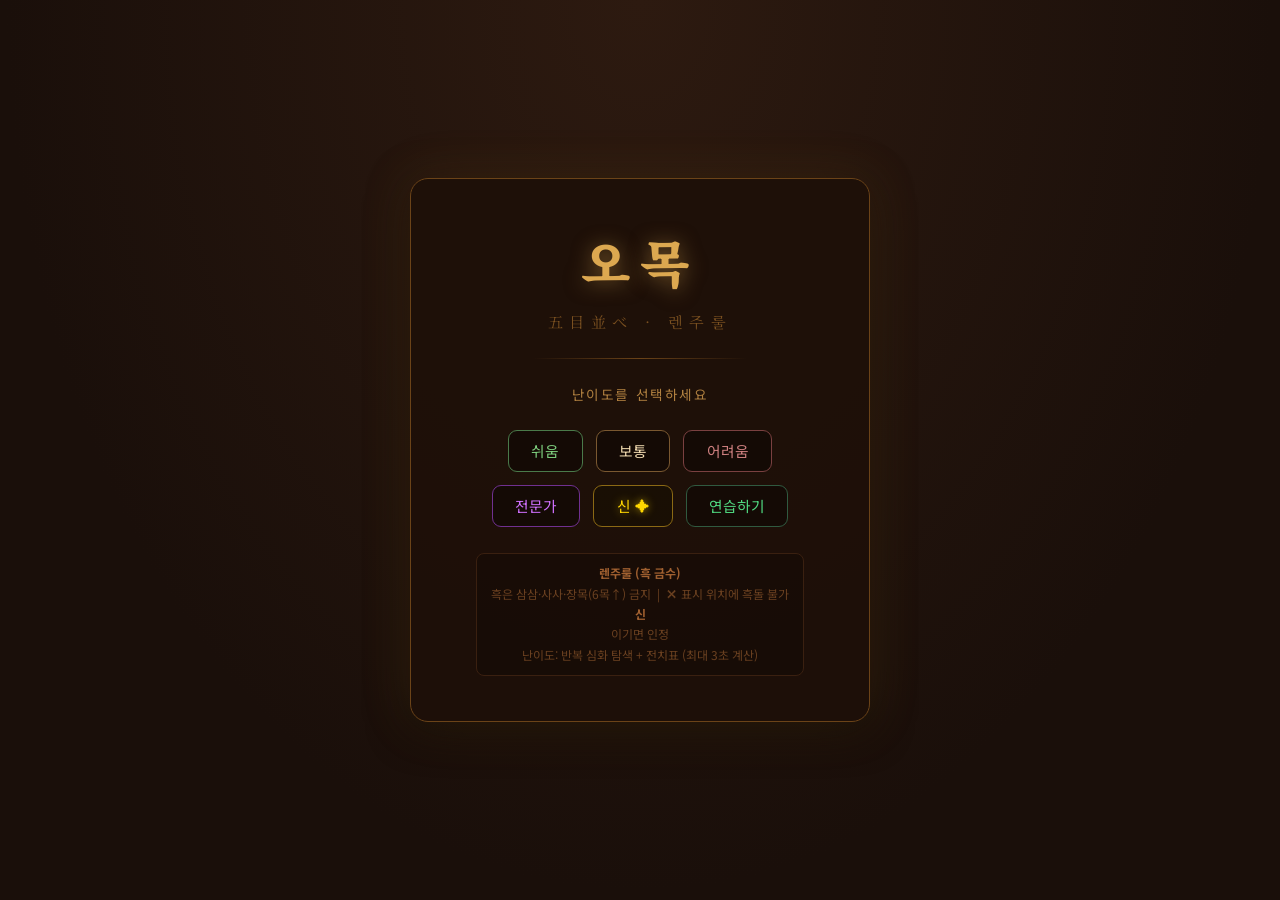
==== commit 8dd582ec: "연습모드 추가" ====
--- a/index.html
+++ b/index.html
@@ -54,6 +54,9 @@
   box-shadow:0 0 22px rgba(255,215,0,0.45),0 0 6px rgba(255,215,0,0.2);
   text-shadow:0 0 12px rgba(255,215,0,0.9);
 }
+.diff-btn.practice{color:#50d880;border-color:#305a40;}
+.diff-btn.practice:hover{background:rgba(50,190,80,0.13);border-color:#50d880;box-shadow:0 0 14px rgba(50,200,80,0.28);}
+.diff-badge.practice-badge{color:#40c870;border-color:#2a5a38;background:rgba(0,70,30,0.22);}
 .renju-note{
   font-size:.75rem;color:#6a4020;text-align:center;line-height:1.7;
   border:1px solid #3a2010;border-radius:8px;padding:.6rem .9rem;background:rgba(0,0,0,0.2);
@@ -128,6 +131,7 @@
     <button class="diff-btn hard"   onclick="startGame('hard')">어려움</button>
     <button class="diff-btn expert" onclick="startGame('expert')">전문가</button>
     <button class="diff-btn god"    onclick="startGame('god')">신 ✦</button>
+    <button class="diff-btn practice" onclick="startGame('practice')">연습하기</button>
   </div>
   <div class="renju-note">
     <strong>렌주룰 (흑 금수)</strong><br>
@@ -199,6 +203,8 @@
 let forbiddenSet = new Set();
 let flashMsg = '', flashTimer = null;
 let godWorker = null;
+let practiceMode = false;
+let practiceHints = []; // [{r,c,pct}, ...]
 
 // ── CANVAS ──
 let canvas, ctx, cs, mg;
@@ -258,6 +264,24 @@
   if (turn===BLACK && !over){
     for (const k of forbiddenSet){ const r=Math.floor(k/N),c=k%N; drawX(r,c); }
   }
+  if(practiceMode&&!over&&practiceHints.length>0&&turn===humCol){
+    const hFill=['rgba(0,190,70,0.58)','rgba(30,160,55,0.40)','rgba(70,155,70,0.25)'];
+    const hStroke=['rgba(0,230,90,0.9)','rgba(40,200,70,0.7)','rgba(70,180,70,0.55)'];
+    for(let i=0;i<practiceHints.length;i++){
+      const{r,c,pct}=practiceHints[i];
+      const x=cx(c),y=cy(r),rad=cs*.44;
+      ctx.save();
+      ctx.beginPath();ctx.arc(x,y,rad,0,Math.PI*2);
+      ctx.fillStyle=hFill[i];ctx.fill();
+      ctx.strokeStyle=hStroke[i];ctx.lineWidth=i===0?2:1.5;ctx.stroke();
+      ctx.font=`bold ${Math.max(Math.floor(cs*.26),8)}px 'Noto Sans KR',sans-serif`;
+      ctx.fillStyle=i===0?'rgba(255,255,255,.95)':'rgba(255,255,255,.82)';
+      ctx.textAlign='center';ctx.textBaseline='middle';
+      ctx.shadowColor='rgba(0,0,0,.6)';ctx.shadowBlur=2;
+      ctx.fillText(pct+'%',x,y);
+      ctx.restore();
+    }
+  }
   for (let r=0;r<N;r++) for (let c=0;c<N;c++) if (board[r][c]!==EMPTY) drawStone(r,c,board[r][c]);
   if (lastMove){
     const[lr,lc]=lastMove; const x=cx(lc),y=cy(lr); const dr=Math.max(cs*.13,3.5);
@@ -292,14 +316,34 @@
   ctx.beginPath(); ctx.arc(x,y,rad,0,Math.PI*2); ctx.fillStyle=sg; ctx.fill();
 }
 
+// ── PRACTICE MODE HINTS ──
+function getTop3Hints(){
+  if(!practiceMode||over||turn!==humCol){practiceHints=[];return;}
+  let mv=cands(board,25);
+  if(humCol===BLACK)mv=filterForbidden(board,mv);
+  if(!mv.length){practiceHints=[];return;}
+  const scored=mv.map(([r,c])=>{
+    board[r][c]=humCol;const win=winFast(board,r,c);board[r][c]=EMPTY;
+    if(win)return{r,c,score:S.WIN};
+    board[r][c]=aiCol;const aiWin=winFast(board,r,c);board[r][c]=EMPTY;
+    if(aiWin)return{r,c,score:S.WIN*.95};
+    return{r,c,score:cellThreat(board,r,c,humCol)+cellThreat(board,r,c,aiCol)*.85};
+  });
+  scored.sort((a,b)=>b.score-a.score);
+  const top3=scored.slice(0,3);
+  const total=top3.reduce((s,x)=>s+Math.max(x.score,1),0);
+  practiceHints=top3.map(x=>({r:x.r,c:x.c,pct:Math.round(Math.max(x.score,1)/total*100)}));
+}
+
 // ── GAME ──
 function startGame(d){
-  diff=d;
+  practiceMode=(d==='practice');
+  diff=practiceMode?'god':d;
   document.getElementById('startScreen').style.display='none';
   document.getElementById('gameScreen').style.display='flex';
   const badge=document.getElementById('diffBadge');
-  badge.textContent=DNAME[d];
-  badge.className='diff-badge'+(d==='god'?' god-badge':'');
+  if(practiceMode){badge.textContent='연습 모드';badge.className='diff-badge practice-badge';}
+  else{badge.textContent=DNAME[d];badge.className='diff-badge'+(d==='god'?' god-badge':'');}
   if (!canvas) initCanvas();
   resize(); newGame();
 }
@@ -308,11 +352,12 @@
   destroyGodWorker();
   board=Array.from({length:N},()=>new Array(N).fill(EMPTY));
   over=false; lastMove=null; winLine=null; aiBusy=false;
-  forbiddenSet.clear(); clearFlash();
+  forbiddenSet.clear(); clearFlash(); practiceHints=[];
   if (Math.random()<.5){humCol=BLACK;aiCol=WHITE;}else{humCol=WHITE;aiCol=BLACK;}
   turn=BLACK;
   hideOverlay(); updateForbidden(); updateStatus(); render();
-  if (aiCol===BLACK) scheduleAI();
+  if(aiCol===BLACK)scheduleAI();
+  else if(practiceMode){getTop3Hints();render();}
 }
 
 function showStart(){
@@ -330,6 +375,7 @@
   const c=Math.round((px-mg)/cs), r=Math.round((py-mg)/cs);
   if (r<0||r>=N||c<0||c>=N||board[r][c]!==EMPTY) return;
   if (turn===BLACK && forbiddenSet.has(r*N+c)){showFlash('금수!');return;}
+  practiceHints=[];
   place(r,c,humCol); render();
   const wl=checkWin(r,c); if(wl){endGame(wl,true);return;}
   if(full()){endGame(null,null);return;}
@@ -377,6 +423,7 @@
   const wl=checkWin(r,c); if(wl){endGame(wl,false);return;}
   if(full()){endGame(null,null);return;}
   updateForbidden(); updateStatus();
+  if(practiceMode){getTop3Hints();render();}
 }
 
 // ── STATUS UI ──
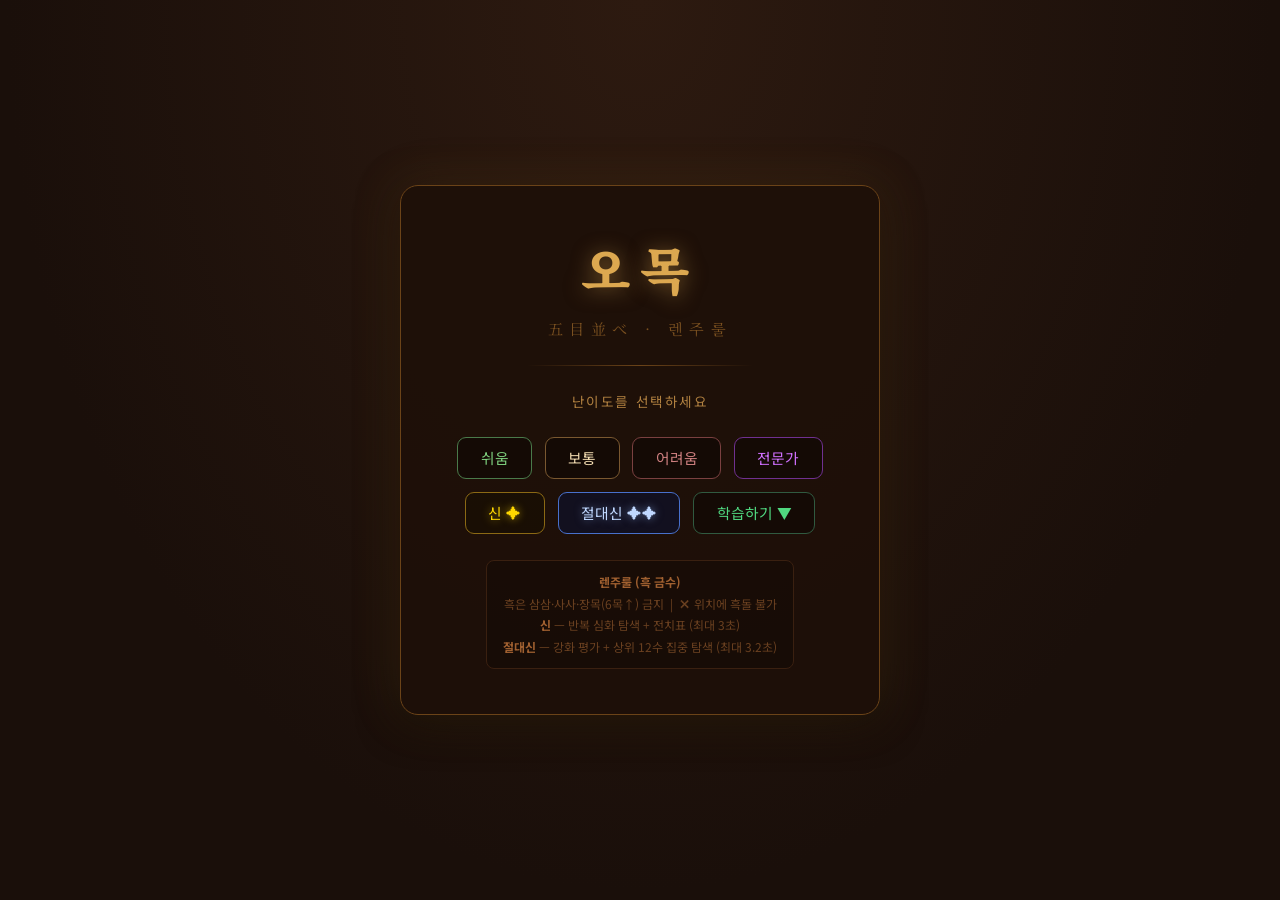
==== commit fdb5ceb4: "구조수정, gitignore" ====
--- a/index.html
+++ b/index.html
@@ -7,116 +7,7 @@
 <link rel="preconnect" href="https://fonts.googleapis.com">
 <link rel="preconnect" href="https://fonts.gstatic.com" crossorigin>
 <link href="https://fonts.googleapis.com/css2?family=Noto+Serif+KR:wght@400;700;900&family=Noto+Sans+KR:wght@300;400;500;700&display=swap" rel="stylesheet">
-<style>
-*{margin:0;padding:0;box-sizing:border-box;}
-body{
-  background:#1a0f0a;
-  background-image:radial-gradient(ellipse at top,#2d1a10 0%,#1a0f0a 70%);
-  min-height:100vh;
-  display:flex;flex-direction:column;align-items:center;justify-content:center;
-  font-family:'Noto Sans KR',sans-serif;color:#f5deb3;overflow-x:hidden;
-}
-#startScreen{
-  display:flex;flex-direction:column;align-items:center;gap:1.6rem;
-  padding:2.8rem 3.2rem;
-  background:rgba(30,16,8,0.92);border:1px solid #6b4318;border-radius:18px;
-  box-shadow:0 0 50px rgba(180,120,40,0.2),0 8px 40px rgba(0,0,0,0.6);
-  max-width:460px;width:90%;
-}
-.game-title{
-  font-family:'Noto Serif KR',serif;font-size:3.2rem;font-weight:900;
-  color:#dca850;text-shadow:0 2px 20px rgba(220,168,80,0.5);letter-spacing:.6rem;
-}
-.game-subtitle{font-family:'Noto Serif KR',serif;color:#7a5020;font-size:.95rem;letter-spacing:.4rem;margin-top:-.8rem;}
-.start-divider{width:60%;height:1px;background:linear-gradient(to right,transparent,#6b4318,transparent);}
-.diff-label{font-size:.85rem;color:#b08040;letter-spacing:.1rem;}
-.diff-buttons{display:flex;gap:.8rem;flex-wrap:wrap;justify-content:center;}
-.diff-btn{
-  padding:.6rem 1.4rem;border:1px solid #6b4318;border-radius:9px;
-  background:rgba(0,0,0,0.35);font-family:'Noto Sans KR',sans-serif;font-size:.92rem;
-  cursor:pointer;transition:all .2s;
-}
-.diff-btn.easy{color:#7ecf7e;border-color:#4a7a4a;}
-.diff-btn.easy:hover{background:rgba(100,180,100,0.12);border-color:#7ecf7e;box-shadow:0 0 14px rgba(100,200,100,0.2);}
-.diff-btn.medium{color:#f5deb3;border-color:#7a5830;}
-.diff-btn.medium:hover{background:rgba(220,168,80,0.12);border-color:#dca850;box-shadow:0 0 14px rgba(220,168,80,0.2);}
-.diff-btn.hard{color:#cf8080;border-color:#7a4040;}
-.diff-btn.hard:hover{background:rgba(200,80,80,0.12);border-color:#cf8080;box-shadow:0 0 14px rgba(200,80,80,0.2);}
-.diff-btn.expert{color:#d070ff;border-color:#703090;}
-.diff-btn.expert:hover{background:rgba(160,60,220,0.12);border-color:#d070ff;box-shadow:0 0 14px rgba(180,60,240,0.25);}
-.diff-btn.god{
-  color:#ffd700;border-color:#8b6914;
-  text-shadow:0 0 8px rgba(255,215,0,0.6);
-  background:rgba(20,15,0,0.5);
-}
-.diff-btn.god:hover{
-  background:rgba(255,215,0,0.1);border-color:#ffd700;
-  box-shadow:0 0 22px rgba(255,215,0,0.45),0 0 6px rgba(255,215,0,0.2);
-  text-shadow:0 0 12px rgba(255,215,0,0.9);
-}
-.diff-btn.practice{color:#50d880;border-color:#305a40;}
-.diff-btn.practice:hover{background:rgba(50,190,80,0.13);border-color:#50d880;box-shadow:0 0 14px rgba(50,200,80,0.28);}
-.diff-badge.practice-badge{color:#40c870;border-color:#2a5a38;background:rgba(0,70,30,0.22);}
-.renju-note{
-  font-size:.75rem;color:#6a4020;text-align:center;line-height:1.7;
-  border:1px solid #3a2010;border-radius:8px;padding:.6rem .9rem;background:rgba(0,0,0,0.2);
-}
-.renju-note strong{color:#a06030;}
-#gameScreen{
-  display:none;flex-direction:column;align-items:center;gap:.8rem;
-  padding:1rem .75rem;width:100%;max-width:680px;
-}
-.game-header{
-  width:100%;display:flex;align-items:center;justify-content:space-between;
-  padding:.6rem 1rem;background:rgba(20,10,5,0.85);
-  border:1px solid #4a2e10;border-radius:10px;gap:.5rem;flex-wrap:wrap;
-}
-.player-info{display:flex;align-items:center;gap:.6rem;flex:1;}
-.stone-dot{width:14px;height:14px;border-radius:50%;flex-shrink:0;box-shadow:0 1px 4px rgba(0,0,0,0.5);}
-.stone-dot.black{background:radial-gradient(circle at 35% 35%,#555,#000);}
-.stone-dot.white{background:radial-gradient(circle at 35% 35%,#fff,#bbb);border:1px solid #999;}
-.status-text{font-size:.88rem;font-weight:500;color:#e8cc90;}
-.header-right{display:flex;align-items:center;gap:.7rem;}
-.diff-badge{font-size:.73rem;padding:.18rem .6rem;border:1px solid #4a2e10;border-radius:20px;color:#8a6030;white-space:nowrap;}
-.diff-badge.god-badge{color:#c8a800;border-color:#6b5010;text-shadow:0 0 6px rgba(255,215,0,0.4);}
-.thinking-wrap{display:none;align-items:center;gap:.35rem;font-size:.78rem;color:#b08040;}
-.thinking-wrap.god-think{color:#c8a800;}
-.dots span{display:inline-block;width:5px;height:5px;border-radius:50%;background:#b08040;animation:blink 1.2s infinite;}
-.god-think .dots span{background:#c8a800;}
-.dots span:nth-child(2){animation-delay:.2s;}
-.dots span:nth-child(3){animation-delay:.4s;}
-@keyframes blink{0%,80%,100%{opacity:.25;}40%{opacity:1;}}
-canvas#board{display:block;border-radius:6px;cursor:pointer;max-width:100%;}
-.game-footer{display:flex;gap:.75rem;}
-.btn{
-  padding:.5rem 1.2rem;border:1px solid #5a3818;border-radius:8px;
-  background:rgba(0,0,0,0.4);font-family:'Noto Sans KR',sans-serif;
-  font-size:.83rem;color:#d4b880;cursor:pointer;transition:all .18s;
-}
-.btn:hover{background:rgba(180,120,40,0.15);border-color:#a07030;}
-#overlay{
-  display:none;position:fixed;inset:0;background:rgba(0,0,0,0.72);
-  align-items:center;justify-content:center;z-index:200;
-}
-.result-card{
-  background:rgba(18,10,4,0.97);border:2px solid #7a5020;border-radius:18px;
-  padding:2.5rem 3rem;text-align:center;
-  box-shadow:0 0 60px rgba(200,140,50,0.25),0 20px 60px rgba(0,0,0,0.7);
-  display:flex;flex-direction:column;align-items:center;gap:1.3rem;
-  max-width:320px;width:88%;
-}
-.result-emoji{font-size:3.2rem;line-height:1;}
-.result-title{font-family:'Noto Serif KR',serif;font-size:1.9rem;font-weight:700;color:#dca850;}
-.result-sub{color:#9a7040;font-size:.88rem;}
-.play-again-btn{
-  padding:.75rem 2.2rem;background:linear-gradient(135deg,#7a4a18,#c8902c);
-  border:none;border-radius:9px;color:#fff8ec;font-family:'Noto Sans KR',sans-serif;
-  font-size:1rem;font-weight:700;cursor:pointer;
-  box-shadow:0 4px 18px rgba(180,120,40,0.35);transition:all .2s;
-}
-.play-again-btn:hover{transform:translateY(-2px);box-shadow:0 6px 24px rgba(200,140,50,0.5);}
-@media(max-width:480px){.game-title{font-size:2.4rem;}.result-card{padding:2rem 1.8rem;}}
-</style>
+<link rel="stylesheet" href="style.css">
 </head>
 <body>
 
@@ -126,21 +17,36 @@
   <div class="start-divider"></div>
   <p class="diff-label">난이도를 선택하세요</p>
   <div class="diff-buttons">
-    <button class="diff-btn easy"   onclick="startGame('easy')">쉬움</button>
-    <button class="diff-btn medium" onclick="startGame('medium')">보통</button>
-    <button class="diff-btn hard"   onclick="startGame('hard')">어려움</button>
-    <button class="diff-btn expert" onclick="startGame('expert')">전문가</button>
-    <button class="diff-btn god"    onclick="startGame('god')">신 ✦</button>
-    <button class="diff-btn practice" onclick="startGame('practice')">연습하기</button>
+    <button class="diff-btn easy"     id="btn-easy">쉬움</button>
+    <button class="diff-btn medium"   id="btn-medium">보통</button>
+    <button class="diff-btn hard"     id="btn-hard">어려움</button>
+    <button class="diff-btn expert"   id="btn-expert">전문가</button>
+    <button class="diff-btn god"      id="btn-god">신 ✦</button>
+    <button class="diff-btn superGod" id="btn-superGod">절대신 ✦✦</button>
+    <button class="diff-btn learn"    id="btn-learn">학습하기 ▼</button>
+  </div>
+  <div class="learn-submenu" id="learnSubmenu" style="display:none">
+    <button class="diff-btn learn-sub easy"     data-diff="easy">쉬움</button>
+    <button class="diff-btn learn-sub medium"   data-diff="medium">보통</button>
+    <button class="diff-btn learn-sub hard"     data-diff="hard">어려움</button>
+    <button class="diff-btn learn-sub expert"   data-diff="expert">전문가</button>
+    <button class="diff-btn learn-sub god"      data-diff="god">신 ✦</button>
+    <button class="diff-btn learn-sub superGod" data-diff="superGod">절대신 ✦✦</button>
   </div>
   <div class="renju-note">
     <strong>렌주룰 (흑 금수)</strong><br>
-    흑은 삼삼·사사·장목(6목↑) 금지 &nbsp;|&nbsp; ✕ 표시 위치에 흑돌 불가<br>
-    <strong>신</strong> <br> 이기면 인정 <br> 난이도: 반복 심화 탐색 + 전치표 (최대 3초 계산)
+    흑은 삼삼·사사·장목(6목↑) 금지 &nbsp;|&nbsp; ✕ 위치에 흑돌 불가<br>
+    <strong>신</strong> — 반복 심화 탐색 + 전치표 (최대 3초)<br>
+    <strong>절대신</strong> — 강화 평가 + 상위 12수 집중 탐색 (최대 3.2초)
   </div>
 </div>
 
 <div id="gameScreen">
+  <div class="game-topbar">
+    <button class="ctrl-btn" id="menuBtn">← 메뉴</button>
+    <button class="ctrl-btn" id="restartBtn">↺ 다시 시작</button>
+  </div>
+
   <div class="game-header">
     <div class="player-info">
       <div class="stone-dot" id="turnDot"></div>
@@ -154,10 +60,12 @@
       <div class="diff-badge" id="diffBadge">보통</div>
     </div>
   </div>
+
   <canvas id="board"></canvas>
+
   <div class="game-footer">
-    <button class="btn" onclick="showStart()">← 메뉴</button>
-    <button class="btn" onclick="newGame()">다시 시작</button>
+    <button class="btn confirm-btn" id="confirmBtn" disabled>착수 ✓</button>
+    <button class="btn undo-btn" id="undoBtn" style="display:none">↩ 되돌리기</button>
   </div>
 </div>
 
@@ -166,675 +74,12 @@
     <div class="result-emoji" id="resEmoji">🏆</div>
     <div class="result-title"  id="resTitle">승리!</div>
     <div class="result-sub"    id="resSub">5목을 완성했습니다!</div>
-    <button class="play-again-btn" onclick="newGame()">다시 하기</button>
-    <button class="btn" style="border-color:#3a2010;font-size:.82rem;" onclick="showStart()">난이도 변경</button>
+    <button class="play-again-btn" id="playAgainBtn">다시 하기</button>
+    <button class="btn undo-btn" id="undoOverlayBtn" style="display:none">↩ 되돌리기</button>
+    <button class="btn" id="changeDiffBtn" style="border-color:#3a2010;font-size:.82rem;">난이도 변경</button>
   </div>
 </div>
 
-<script>
-'use strict';
-
-// ── CONSTANTS ──
-const N = 19;
-const CENTER = Math.floor(N / 2);
-const EMPTY=0, BLACK=1, WHITE=2;
-
-const S={
-  WIN:    100000000,
-  OPEN4:    2000000,
-  CLOSE4:   1000000,
-  OPEN3:     100000,
-  CLOSE3:     10000,
-  OPEN2:       1000,
-  CLOSE2:       100,
-};
-
-const CFG={
-  easy:  {depth:1, cands:10, noise:.30},
-  medium:{depth:2, cands:15, noise:0},
-  hard:  {depth:3, cands:20, noise:0},
-  expert:{depth:4, cands:15, noise:0},
-  god:   {depth:0, cands:15, noise:0},  // handled by Web Worker
-};
-const DNAME={easy:'쉬움',medium:'보통',hard:'어려움',expert:'전문가',god:'신'};
-
-// ── STATE ──
-let board, turn, aiCol, humCol, over, lastMove, winLine, diff, aiBusy;
-let forbiddenSet = new Set();
-let flashMsg = '', flashTimer = null;
-let godWorker = null;
-let practiceMode = false;
-let practiceHints = []; // [{r,c,pct}, ...]
-
-// ── CANVAS ──
-let canvas, ctx, cs, mg;
-const cx = c => mg + c * cs;
-const cy = r => mg + r * cs;
-
-function initCanvas() {
-  canvas = document.getElementById('board');
-  ctx = canvas.getContext('2d');
-  canvas.addEventListener('click', onTap);
-  canvas.addEventListener('touchstart', e => {
-    e.preventDefault();
-    const t = e.touches[0];
-    onTap({clientX: t.clientX, clientY: t.clientY});
-  }, {passive: false});
-  window.addEventListener('resize', () => { resize(); render(); });
-}
-
-function resize() {
-  const maxW = window.innerWidth - 32;
-  const maxH = window.innerHeight - 200;
-  const maxS = Math.min(maxW, maxH, 600);
-  cs = Math.max(Math.floor(maxS / (N + 1)), 18);
-  mg = cs;
-  const sz = cs * (N - 1) + mg * 2;
-  canvas.width = sz; canvas.height = sz;
-}
-
-function render() {
-  if (!ctx) return;
-  const sz = canvas.width;
-  const bg = ctx.createLinearGradient(0, 0, sz, sz);
-  bg.addColorStop(0,'#EEC060'); bg.addColorStop(.5,'#DCA850'); bg.addColorStop(1,'#C89040');
-  ctx.fillStyle = bg;
-  ctx.beginPath();
-  if (ctx.roundRect) ctx.roundRect(0,0,sz,sz,6); else ctx.rect(0,0,sz,sz);
-  ctx.fill();
-  ctx.save(); ctx.globalAlpha=.03;
-  for (let y=-sz;y<sz*2;y+=9){ctx.beginPath();ctx.moveTo(0,y);ctx.lineTo(sz,y+18);ctx.strokeStyle='#5A3800';ctx.lineWidth=2;ctx.stroke();}
-  ctx.restore();
-  ctx.strokeStyle='#8B5A00'; ctx.lineWidth=.8;
-  for (let i=0;i<N;i++){
-    ctx.beginPath();ctx.moveTo(cx(i),cy(0));ctx.lineTo(cx(i),cy(N-1));ctx.stroke();
-    ctx.beginPath();ctx.moveTo(cx(0),cy(i));ctx.lineTo(cx(N-1),cy(i));ctx.stroke();
-  }
-  ctx.lineWidth=1.6; ctx.strokeRect(cx(0),cy(0),cs*(N-1),cs*(N-1));
-  ctx.fillStyle='#5A3800';
-  for (const r of [3,9,15]) for (const c of [3,9,15]){
-    ctx.beginPath(); ctx.arc(cx(c),cy(r),Math.max(cs*.09,2.5),0,Math.PI*2); ctx.fill();
-  }
-  if (winLine && winLine.length>=2){
-    ctx.save(); ctx.strokeStyle='rgba(255,50,50,.65)'; ctx.lineWidth=cs*.22; ctx.lineCap='round';
-    ctx.beginPath(); ctx.moveTo(cx(winLine[0][1]),cy(winLine[0][0]));
-    for (const[r,c]of winLine) ctx.lineTo(cx(c),cy(r));
-    ctx.stroke(); ctx.restore();
-  }
-  if (turn===BLACK && !over){
-    for (const k of forbiddenSet){ const r=Math.floor(k/N),c=k%N; drawX(r,c); }
-  }
-  if(practiceMode&&!over&&practiceHints.length>0&&turn===humCol){
-    const hFill=['rgba(0,190,70,0.58)','rgba(30,160,55,0.40)','rgba(70,155,70,0.25)'];
-    const hStroke=['rgba(0,230,90,0.9)','rgba(40,200,70,0.7)','rgba(70,180,70,0.55)'];
-    for(let i=0;i<practiceHints.length;i++){
-      const{r,c,pct}=practiceHints[i];
-      const x=cx(c),y=cy(r),rad=cs*.44;
-      ctx.save();
-      ctx.beginPath();ctx.arc(x,y,rad,0,Math.PI*2);
-      ctx.fillStyle=hFill[i];ctx.fill();
-      ctx.strokeStyle=hStroke[i];ctx.lineWidth=i===0?2:1.5;ctx.stroke();
-      ctx.font=`bold ${Math.max(Math.floor(cs*.26),8)}px 'Noto Sans KR',sans-serif`;
-      ctx.fillStyle=i===0?'rgba(255,255,255,.95)':'rgba(255,255,255,.82)';
-      ctx.textAlign='center';ctx.textBaseline='middle';
-      ctx.shadowColor='rgba(0,0,0,.6)';ctx.shadowBlur=2;
-      ctx.fillText(pct+'%',x,y);
-      ctx.restore();
-    }
-  }
-  for (let r=0;r<N;r++) for (let c=0;c<N;c++) if (board[r][c]!==EMPTY) drawStone(r,c,board[r][c]);
-  if (lastMove){
-    const[lr,lc]=lastMove; const x=cx(lc),y=cy(lr); const dr=Math.max(cs*.13,3.5);
-    ctx.beginPath(); ctx.arc(x,y,dr,0,Math.PI*2);
-    ctx.fillStyle=board[lr][lc]===BLACK?'rgba(255,255,255,.85)':'rgba(0,0,0,.65)'; ctx.fill();
-  }
-  if (flashMsg){
-    ctx.save();
-    ctx.font=`bold ${Math.max(cs*1.1,22)}px 'Noto Sans KR',sans-serif`;
-    ctx.fillStyle='rgba(220,40,40,.92)'; ctx.strokeStyle='rgba(255,255,255,.7)'; ctx.lineWidth=3;
-    ctx.textAlign='center'; ctx.textBaseline='middle';
-    ctx.strokeText(flashMsg,sz/2,sz/2); ctx.fillText(flashMsg,sz/2,sz/2);
-    ctx.restore();
-  }
-}
-
-function drawX(r,c){
-  const x=cx(c),y=cy(r),s=Math.max(cs*.19,4);
-  ctx.save(); ctx.strokeStyle='rgba(210,50,50,.55)'; ctx.lineWidth=Math.max(cs*.08,1.2); ctx.lineCap='round';
-  ctx.beginPath(); ctx.moveTo(x-s,y-s); ctx.lineTo(x+s,y+s); ctx.moveTo(x+s,y-s); ctx.lineTo(x-s,y+s); ctx.stroke(); ctx.restore();
-}
-
-function drawStone(r,c,col){
-  const x=cx(c),y=cy(r),rad=cs*.44;
-  ctx.save(); ctx.shadowColor='rgba(0,0,0,.55)'; ctx.shadowBlur=rad*.7; ctx.shadowOffsetX=rad*.1; ctx.shadowOffsetY=rad*.15;
-  ctx.beginPath(); ctx.arc(x,y,rad,0,Math.PI*2);
-  if (col===BLACK){const g=ctx.createRadialGradient(x-rad*.3,y-rad*.3,0,x,y,rad);g.addColorStop(0,'#505050');g.addColorStop(.5,'#181818');g.addColorStop(1,'#000');ctx.fillStyle=g;}
-  else{const g=ctx.createRadialGradient(x-rad*.3,y-rad*.3,0,x,y,rad);g.addColorStop(0,'#ffffff');g.addColorStop(.6,'#e8e8e8');g.addColorStop(1,'#aaaaaa');ctx.fillStyle=g;}
-  ctx.fill(); ctx.restore();
-  const sg=ctx.createRadialGradient(x-rad*.42,y-rad*.46,0,x-rad*.1,y-rad*.1,rad*.78);
-  sg.addColorStop(0,col===BLACK?'rgba(255,255,255,.28)':'rgba(255,255,255,.88)'); sg.addColorStop(1,'rgba(255,255,255,0)');
-  ctx.beginPath(); ctx.arc(x,y,rad,0,Math.PI*2); ctx.fillStyle=sg; ctx.fill();
-}
-
-// ── PRACTICE MODE HINTS ──
-function getTop3Hints(){
-  if(!practiceMode||over||turn!==humCol){practiceHints=[];return;}
-  let mv=cands(board,25);
-  if(humCol===BLACK)mv=filterForbidden(board,mv);
-  if(!mv.length){practiceHints=[];return;}
-  const scored=mv.map(([r,c])=>{
-    board[r][c]=humCol;const win=winFast(board,r,c);board[r][c]=EMPTY;
-    if(win)return{r,c,score:S.WIN};
-    board[r][c]=aiCol;const aiWin=winFast(board,r,c);board[r][c]=EMPTY;
-    if(aiWin)return{r,c,score:S.WIN*.95};
-    return{r,c,score:cellThreat(board,r,c,humCol)+cellThreat(board,r,c,aiCol)*.85};
-  });
-  scored.sort((a,b)=>b.score-a.score);
-  const top3=scored.slice(0,3);
-  const total=top3.reduce((s,x)=>s+Math.max(x.score,1),0);
-  practiceHints=top3.map(x=>({r:x.r,c:x.c,pct:Math.round(Math.max(x.score,1)/total*100)}));
-}
-
-// ── GAME ──
-function startGame(d){
-  practiceMode=(d==='practice');
-  diff=practiceMode?'god':d;
-  document.getElementById('startScreen').style.display='none';
-  document.getElementById('gameScreen').style.display='flex';
-  const badge=document.getElementById('diffBadge');
-  if(practiceMode){badge.textContent='연습 모드';badge.className='diff-badge practice-badge';}
-  else{badge.textContent=DNAME[d];badge.className='diff-badge'+(d==='god'?' god-badge':'');}
-  if (!canvas) initCanvas();
-  resize(); newGame();
-}
-
-function newGame(){
-  destroyGodWorker();
-  board=Array.from({length:N},()=>new Array(N).fill(EMPTY));
-  over=false; lastMove=null; winLine=null; aiBusy=false;
-  forbiddenSet.clear(); clearFlash(); practiceHints=[];
-  if (Math.random()<.5){humCol=BLACK;aiCol=WHITE;}else{humCol=WHITE;aiCol=BLACK;}
-  turn=BLACK;
-  hideOverlay(); updateForbidden(); updateStatus(); render();
-  if(aiCol===BLACK)scheduleAI();
-  else if(practiceMode){getTop3Hints();render();}
-}
-
-function showStart(){
-  destroyGodWorker();
-  hideOverlay();
-  document.getElementById('gameScreen').style.display='none';
-  document.getElementById('startScreen').style.display='flex';
-}
-
-function onTap(e){
-  if (over||aiBusy||turn!==humCol) return;
-  const rect=canvas.getBoundingClientRect();
-  const sx=canvas.width/rect.width, sy=canvas.height/rect.height;
-  const px=(e.clientX-rect.left)*sx, py=(e.clientY-rect.top)*sy;
-  const c=Math.round((px-mg)/cs), r=Math.round((py-mg)/cs);
-  if (r<0||r>=N||c<0||c>=N||board[r][c]!==EMPTY) return;
-  if (turn===BLACK && forbiddenSet.has(r*N+c)){showFlash('금수!');return;}
-  practiceHints=[];
-  place(r,c,humCol); render();
-  const wl=checkWin(r,c); if(wl){endGame(wl,true);return;}
-  if(full()){endGame(null,null);return;}
-  turn=aiCol; updateForbidden(); updateStatus(); scheduleAI();
-}
-
-function place(r,c,col){board[r][c]=col;lastMove=[r,c];}
-function full(){for(let r=0;r<N;r++)for(let c=0;c<N;c++)if(board[r][c]===EMPTY)return false;return true;}
-
-function checkWin(r,c){
-  const col=board[r][c]; if(col===EMPTY) return null;
-  const dirs=[[0,1],[1,0],[1,1],[1,-1]];
-  for(const[dr,dc]of dirs){
-    const line=[[r,c]];
-    for(let d=1;d<=9;d++){const nr=r+dr*d,nc=c+dc*d;if(nr<0||nr>=N||nc<0||nc>=N||board[nr][nc]!==col)break;line.push([nr,nc]);}
-    for(let d=1;d<=9;d++){const nr=r-dr*d,nc=c-dc*d;if(nr<0||nr>=N||nc<0||nc>=N||board[nr][nc]!==col)break;line.push([nr,nc]);}
-    if(col===BLACK&&line.length===5) return line;
-    if(col===WHITE&&line.length>=5)  return line.slice(0,5);
-  }
-  return null;
-}
-
-function endGame(wl,humanWon){winLine=wl;over=true;render();setTimeout(()=>showResult(humanWon),450);}
-
-function scheduleAI(){
-  aiBusy=true;
-  const tw=document.getElementById('thinkWrap');
-  const lbl=document.getElementById('thinkLabel');
-  tw.className='thinking-wrap'+(diff==='god'?' god-think':'');
-  lbl.textContent=diff==='god'?'신 계산 중':'AI 생각 중';
-  updateStatus();
-  const base=diff==='god'||diff==='expert'?300:200;
-  setTimeout(doAI, base+Math.random()*150);
-}
-
-function doAI(){
-  if (over) return;
-  if (diff==='god'){doGodAI();return;}
-  finishAITurn(...getBest());
-}
-
-function finishAITurn(r,c){
-  place(r,c,aiCol);
-  aiBusy=false; turn=humCol; render();
-  const wl=checkWin(r,c); if(wl){endGame(wl,false);return;}
-  if(full()){endGame(null,null);return;}
-  updateForbidden(); updateStatus();
-  if(practiceMode){getTop3Hints();render();}
-}
-
-// ── STATUS UI ──
-function updateStatus(){
-  const dot=document.getElementById('turnDot');
-  const txt=document.getElementById('statusText');
-  const tw=document.getElementById('thinkWrap');
-  if(over)return;
-  if(aiBusy){
-    tw.style.display='flex'; txt.textContent=''; dot.className='stone-dot'; dot.style.display='none';
-  }else{
-    tw.style.display='none'; dot.style.display='';
-    dot.className='stone-dot '+(turn===BLACK?'black':'white');
-    const cname=turn===BLACK?'흑':'백';
-    txt.textContent=turn===humCol?`당신 (${cname}) 차례`:`AI (${cname}) 차례`;
-  }
-}
-
-function showResult(humanWon){
-  document.getElementById('overlay').style.display='flex';
-  const e=document.getElementById('resEmoji'),t=document.getElementById('resTitle'),s=document.getElementById('resSub');
-  if(humanWon===null){e.textContent='🤝';t.textContent='무승부!';s.textContent='바둑판이 가득 찼습니다';}
-  else if(humanWon){e.textContent='🏆';t.textContent='승리!';s.textContent='5목을 완성했습니다!';}
-  else{e.textContent='😔';t.textContent='패배...';s.textContent='AI가 5목을 완성했습니다';}
-}
-function hideOverlay(){document.getElementById('overlay').style.display='none';}
-function showFlash(msg){flashMsg=msg;render();clearTimeout(flashTimer);flashTimer=setTimeout(clearFlash,700);}
-function clearFlash(){flashMsg='';render();}
-
-// ── RENJU FORBIDDEN LOGIC ──
-function runLen(b,r,c,dr,dc){
-  const col=b[r][c];let len=1;
-  for(let d=1;d<N;d++){const nr=r+dr*d,nc=c+dc*d;if(nr<0||nr>=N||nc<0||nc>=N||b[nr][nc]!==col)break;len++;}
-  for(let d=1;d<N;d++){const nr=r-dr*d,nc=c-dc*d;if(nr<0||nr>=N||nc<0||nc>=N||b[nr][nc]!==col)break;len++;}
-  return len;
-}
-function countFours(b,r,c){
-  let cnt=0;const dirs=[[0,1],[1,0],[1,1],[1,-1]];
-  for(const[dr,dc]of dirs){
-    let found=false;
-    for(let k=0;k<=4&&!found;k++){
-      const sr=r-k*dr,sc=c-k*dc;let blacks=0,empties=0,valid=true;
-      for(let i=0;i<5;i++){const nr=sr+i*dr,nc=sc+i*dc;if(nr<0||nr>=N||nc<0||nc>=N){valid=false;break;}const v=b[nr][nc];if(v===BLACK)blacks++;else if(v===EMPTY)empties++;else{valid=false;break;}}
-      if(valid&&blacks===4&&empties===1)found=true;
-    }
-    if(found)cnt++;
-  }
-  return cnt;
-}
-function countOpenThrees(b,r,c){
-  let cnt=0;const dirs=[[0,1],[1,0],[1,1],[1,-1]];
-  for(const[dr,dc]of dirs){
-    let found=false;
-    for(let k=0;k<=5&&!found;k++){
-      const sr=r-k*dr,sc=c-k*dc;const cells=[];let valid=true;
-      for(let i=0;i<6;i++){const nr=sr+i*dr,nc=sc+i*dc;if(nr<0||nr>=N||nc<0||nc>=N){valid=false;break;}cells.push(b[nr][nc]);}
-      if(!valid)continue;
-      let blacks=0,empties=0,hasOpp=false;
-      for(const v of cells){if(v===BLACK)blacks++;else if(v===EMPTY)empties++;else{hasOpp=true;break;}}
-      if(hasOpp||blacks!==3||empties!==3)continue;
-      for(let i=0;i<6&&!found;i++){if(cells[i]!==EMPTY)continue;const t=cells.slice();t[i]=BLACK;if(t[0]===EMPTY&&t[1]===BLACK&&t[2]===BLACK&&t[3]===BLACK&&t[4]===BLACK&&t[5]===EMPTY)found=true;}
-    }
-    if(found)cnt++;
-  }
-  return cnt;
-}
-function isForbiddenPlaced(b,r,c){
-  const dirs=[[0,1],[1,0],[1,1],[1,-1]];
-  for(const[dr,dc]of dirs)if(runLen(b,r,c,dr,dc)===5)return false;
-  for(const[dr,dc]of dirs)if(runLen(b,r,c,dr,dc)>=6)return true;
-  if(countFours(b,r,c)>=2)return true;
-  if(countOpenThrees(b,r,c)>=2)return true;
-  return false;
-}
-function isForbidden(b,r,c){b[r][c]=BLACK;const f=isForbiddenPlaced(b,r,c);b[r][c]=EMPTY;return f;}
-function filterForbidden(b,moves){return moves.filter(([r,c])=>!isForbidden(b,r,c));}
-function updateForbidden(){
-  forbiddenSet.clear();if(turn!==BLACK||over)return;
-  for(let r=0;r<N;r++)for(let c=0;c<N;c++){if(board[r][c]!==EMPTY)continue;if(isForbidden(board,r,c))forbiddenSet.add(r*N+c);}
-}
-
-// ── REGULAR AI (easy / medium / hard / expert) ──
-function winFast(b,r,c){
-  const col=b[r][c];const dirs=[[0,1],[1,0],[1,1],[1,-1]];
-  for(const[dr,dc]of dirs){
-    let n=1;
-    for(let d=1;d<=9;d++){const nr=r+dr*d,nc=c+dc*d;if(nr<0||nr>=N||nc<0||nc>=N||b[nr][nc]!==col)break;n++;}
-    for(let d=1;d<=9;d++){const nr=r-dr*d,nc=c-dc*d;if(nr<0||nr>=N||nc<0||nc>=N||b[nr][nc]!==col)break;n++;}
-    if(col===BLACK?n===5:n>=5)return true;
-  }
-  return false;
-}
-function evalBoard(b,ai,hu){
-  let sc=0;const dirs=[[0,1],[1,0],[1,1],[1,-1]];
-  for(let r=0;r<N;r++)for(let c=0;c<N;c++){
-    const col=b[r][c];if(col===EMPTY)continue;
-    for(const[dr,dc]of dirs){
-      const pr=r-dr,pc=c-dc;if(pr>=0&&pr<N&&pc>=0&&pc<N&&b[pr][pc]===col)continue;
-      let len=0,nr=r,nc=c;while(nr>=0&&nr<N&&nc>=0&&nc<N&&b[nr][nc]===col){len++;nr+=dr;nc+=dc;}
-      const op=(pr>=0&&pr<N&&pc>=0&&pc<N&&b[pr][pc]===EMPTY)?1:0;
-      const on=(nr>=0&&nr<N&&nc>=0&&nc<N&&b[nr][nc]===EMPTY)?1:0;const oe=op+on;
-      let ps=0;
-      if(len>=5)ps=S.WIN;else if(len===4)ps=oe>=2?S.OPEN4:oe===1?S.CLOSE4:0;
-      else if(len===3)ps=oe>=2?S.OPEN3:oe===1?S.CLOSE3:0;else if(len===2)ps=oe>=2?S.OPEN2:oe===1?S.CLOSE2:0;
-      sc+=col===ai?ps:-ps*1.05;
-    }
-  }
-  return sc;
-}
-function cellThreat(b,r,c,col){
-  b[r][c]=col;let sc=0;const dirs=[[0,1],[1,0],[1,1],[1,-1]];
-  for(const[dr,dc]of dirs){
-    let len=1,fwd=0,bwd=0;
-    for(let d=1;d<=4;d++){const nr=r+dr*d,nc=c+dc*d;if(nr<0||nr>=N||nc<0||nc>=N)break;if(b[nr][nc]===col)len++;else{if(b[nr][nc]===EMPTY)fwd=1;break;}}
-    for(let d=1;d<=4;d++){const nr=r-dr*d,nc=c-dc*d;if(nr<0||nr>=N||nc<0||nc>=N)break;if(b[nr][nc]===col)len++;else{if(b[nr][nc]===EMPTY)bwd=1;break;}}
-    const oe=fwd+bwd;
-    if(len>=5)sc+=S.WIN;else if(len===4)sc+=oe>=2?S.OPEN4:oe===1?S.CLOSE4:0;
-    else if(len===3)sc+=oe>=2?S.OPEN3:oe===1?S.CLOSE3:0;else if(len===2)sc+=oe>=2?S.OPEN2:oe===1?S.CLOSE2:0;
-  }
-  b[r][c]=EMPTY;return sc;
-}
-function quickSc(b,r,c){
-  let s=0;for(let dr=-1;dr<=1;dr++)for(let dc=-1;dc<=1;dc++){if(!dr&&!dc)continue;const nr=r+dr,nc=c+dc;if(nr>=0&&nr<N&&nc>=0&&nc<N&&b[nr][nc]!==EMPTY)s++;}return s;
-}
-function cands(b,maxN){
-  const seen=new Set(),res=[];
-  for(let r=0;r<N;r++)for(let c=0;c<N;c++){
-    if(b[r][c]===EMPTY)continue;
-    for(let dr=-2;dr<=2;dr++)for(let dc=-2;dc<=2;dc++){const nr=r+dr,nc=c+dc;if(nr<0||nr>=N||nc<0||nc>=N||b[nr][nc]!==EMPTY)continue;const k=nr*N+nc;if(!seen.has(k)){seen.add(k);res.push([nr,nc]);}}
-  }
-  if(!res.length)return[[CENTER,CENTER]];
-  if(diff==='hard'||diff==='expert'||diff==='god'){
-    res.sort((p,q)=>{const sp=cellThreat(b,p[0],p[1],aiCol)+cellThreat(b,p[0],p[1],humCol);const sq=cellThreat(b,q[0],q[1],aiCol)+cellThreat(b,q[0],q[1],humCol);return sq-sp;});
-  }else{res.sort((p,q)=>quickSc(b,q[0],q[1])-quickSc(b,p[0],p[1]));}
-  return maxN&&res.length>maxN?res.slice(0,maxN):res;
-}
-function orderMoves(b,mv,cur,opp){
-  const wins=[],blocks=[],rest=[];
-  for(const[r,c]of mv){
-    b[r][c]=cur;if(winFast(b,r,c)){b[r][c]=EMPTY;wins.push([r,c]);continue;}b[r][c]=EMPTY;
-    b[r][c]=opp;if(winFast(b,r,c)){b[r][c]=EMPTY;blocks.push([r,c]);continue;}b[r][c]=EMPTY;
-    rest.push([r,c]);
-  }
-  return[...wins,...blocks,...rest];
-}
-function mm(b,depth,alpha,beta,isMax,ai,hu,lr,lc,maxC){
-  if(lr!==undefined&&winFast(b,lr,lc)){const w=b[lr][lc];return w===ai?S.WIN+depth:-(S.WIN+depth);}
-  if(depth===0)return evalBoard(b,ai,hu);
-  let mv=cands(b,maxC);const cur=isMax?ai:hu,opp=isMax?hu:ai;
-  if(cur===BLACK){mv=filterForbidden(b,mv);if(!mv.length)return isMax?-S.WIN:S.WIN;}
-  const ord=orderMoves(b,mv,cur,opp);if(!ord.length)return 0;
-  if(isMax){
-    let val=-Infinity;for(const[r,c]of ord){b[r][c]=cur;val=Math.max(val,mm(b,depth-1,alpha,beta,false,ai,hu,r,c,maxC));b[r][c]=EMPTY;alpha=Math.max(alpha,val);if(alpha>=beta)break;}return val;
-  }else{
-    let val=Infinity;for(const[r,c]of ord){b[r][c]=cur;val=Math.min(val,mm(b,depth-1,alpha,beta,true,ai,hu,r,c,maxC));b[r][c]=EMPTY;beta=Math.min(beta,val);if(alpha>=beta)break;}return val;
-  }
-}
-function getBest(){
-  const{depth,cands:maxC,noise}=CFG[diff];
-  let mv=cands(board,maxC);
-  if(aiCol===BLACK){mv=filterForbidden(board,mv);if(!mv.length)return[CENTER,CENTER];}
-  for(const[r,c]of mv){board[r][c]=aiCol;if(winFast(board,r,c)){board[r][c]=EMPTY;return[r,c];}board[r][c]=EMPTY;}
-  for(const[r,c]of mv){board[r][c]=humCol;if(winFast(board,r,c)){board[r][c]=EMPTY;if(diff==='easy'&&Math.random()<noise)continue;return[r,c];}board[r][c]=EMPTY;}
-  if(diff==='easy'&&Math.random()<noise*.6)return mv[Math.floor(Math.random()*Math.min(mv.length,5))];
-  const ord=orderMoves(board,mv,aiCol,humCol);
-  let best=-Infinity,bestM=ord[0]||mv[0];
-  for(const[r,c]of ord){
-    board[r][c]=aiCol;let sc=mm(board,depth-1,-Infinity,Infinity,false,aiCol,humCol,r,c,maxC);board[r][c]=EMPTY;
-    if(diff==='easy')sc+=(Math.random()-.5)*S.OPEN3*.8;
-    if(sc>best){best=sc;bestM=[r,c];}
-  }
-  return bestM;
-}
-
-// ── GOD MODE — Web Worker + Iterative Deepening + Transposition Table ──
-function destroyGodWorker(){if(godWorker){godWorker.terminate();godWorker=null;}}
-
-function doGodAI(){
-  if(!godWorker){
-    const blob=new Blob([GOD_WORKER_SRC],{type:'application/javascript'});
-    godWorker=new Worker(URL.createObjectURL(blob));
-    godWorker.onmessage=e=>{
-      if(!aiBusy||over)return;
-      finishAITurn(e.data.move[0],e.data.move[1]);
-    };
-    godWorker.onerror=()=>finishAITurn(...getBest());
-  }
-  godWorker.postMessage({board:board.map(r=>[...r]),aiCol,humCol});
-}
-
-// Worker source — self-contained, no DOM access
-const GOD_WORKER_SRC = `
-'use strict';
-const N=19,EMPTY=0,BLACK=1,WHITE=2,CENTER=9;
-const S={WIN:100000000,OPEN4:2000000,CLOSE4:1000000,OPEN3:100000,CLOSE3:10000,OPEN2:1000,CLOSE2:100};
-let AI_COL,HU_COL;
-
-// Zobrist hash (32-bit)
-const ZT=new Int32Array(N*N*2);
-for(let i=0;i<ZT.length;i++)ZT[i]=(Math.random()*0x100000000)|0;
-let curHash=0;
-function zh(r,c,col){return ZT[((r*N+c)<<1)+col-1];}
-function hToggle(r,c,col){curHash^=zh(r,c,col);}
-
-// Transposition table (typed arrays for speed)
-const TT_BITS=18,TT_SIZE=1<<TT_BITS,TT_MASK=TT_SIZE-1;
-const EXACT=0,LOWER=1,UPPER=2;
-const tt_h=new Int32Array(TT_SIZE).fill(0x7fffffff);
-const tt_s=new Int32Array(TT_SIZE);
-const tt_d=new Int8Array(TT_SIZE);
-const tt_f=new Uint8Array(TT_SIZE);
-const tt_r=new Int8Array(TT_SIZE);
-const tt_c=new Int8Array(TT_SIZE);
-
-function ttProbe(depth,alpha,beta){
-  const i=curHash&TT_MASK;
-  if(tt_h[i]!==curHash||tt_d[i]<depth)return undefined;
-  const sc=tt_s[i],fl=tt_f[i];
-  if(fl===EXACT)return sc;
-  if(fl===LOWER&&sc>=beta)return sc;
-  if(fl===UPPER&&sc<=alpha)return sc;
-  return undefined;
-}
-function ttMove(){const i=curHash&TT_MASK;if(tt_h[i]!==curHash)return null;return[tt_r[i],tt_c[i]];}
-function ttStore(depth,score,flag,r,c){
-  const i=curHash&TT_MASK;
-  if(tt_h[i]===curHash&&tt_d[i]>depth)return;
-  tt_h[i]=curHash;tt_s[i]=score;tt_d[i]=depth;tt_f[i]=flag;tt_r[i]=r;tt_c[i]=c;
-}
-
-function pS(b,r,c,col){b[r][c]=col;hToggle(r,c,col);}
-function rS(b,r,c,col){b[r][c]=EMPTY;hToggle(r,c,col);}
-
-// ── helpers (identical logic to main thread) ──
-function runLen(b,r,c,dr,dc){
-  const col=b[r][c];let len=1;
-  for(let d=1;d<N;d++){const nr=r+dr*d,nc=c+dc*d;if(nr<0||nr>=N||nc<0||nc>=N||b[nr][nc]!==col)break;len++;}
-  for(let d=1;d<N;d++){const nr=r-dr*d,nc=c-dc*d;if(nr<0||nr>=N||nc<0||nc>=N||b[nr][nc]!==col)break;len++;}
-  return len;
-}
-function countFours(b,r,c){
-  let cnt=0;const dirs=[[0,1],[1,0],[1,1],[1,-1]];
-  for(const[dr,dc]of dirs){
-    let found=false;
-    for(let k=0;k<=4&&!found;k++){
-      const sr=r-k*dr,sc=c-k*dc;let bl=0,em=0,ok=true;
-      for(let i=0;i<5;i++){const nr=sr+i*dr,nc=sc+i*dc;if(nr<0||nr>=N||nc<0||nc>=N){ok=false;break;}const v=b[nr][nc];if(v===BLACK)bl++;else if(v===EMPTY)em++;else{ok=false;break;}}
-      if(ok&&bl===4&&em===1)found=true;
-    }
-    if(found)cnt++;
-  }
-  return cnt;
-}
-function countOpenThrees(b,r,c){
-  let cnt=0;const dirs=[[0,1],[1,0],[1,1],[1,-1]];
-  for(const[dr,dc]of dirs){
-    let found=false;
-    for(let k=0;k<=5&&!found;k++){
-      const sr=r-k*dr,sc=c-k*dc;const cells=[];let ok=true;
-      for(let i=0;i<6;i++){const nr=sr+i*dr,nc=sc+i*dc;if(nr<0||nr>=N||nc<0||nc>=N){ok=false;break;}cells.push(b[nr][nc]);}
-      if(!ok)continue;
-      let bl=0,em=0,ho=false;for(const v of cells){if(v===BLACK)bl++;else if(v===EMPTY)em++;else{ho=true;break;}}
-      if(ho||bl!==3||em!==3)continue;
-      for(let i=0;i<6&&!found;i++){if(cells[i]!==EMPTY)continue;const t=cells.slice();t[i]=BLACK;if(t[0]===EMPTY&&t[1]===BLACK&&t[2]===BLACK&&t[3]===BLACK&&t[4]===BLACK&&t[5]===EMPTY)found=true;}
-    }
-    if(found)cnt++;
-  }
-  return cnt;
-}
-function iFP(b,r,c){
-  const dirs=[[0,1],[1,0],[1,1],[1,-1]];
-  for(const[dr,dc]of dirs)if(runLen(b,r,c,dr,dc)===5)return false;
-  for(const[dr,dc]of dirs)if(runLen(b,r,c,dr,dc)>=6)return true;
-  if(countFours(b,r,c)>=2)return true;
-  if(countOpenThrees(b,r,c)>=2)return true;
-  return false;
-}
-function iForbid(b,r,c){b[r][c]=BLACK;const f=iFP(b,r,c);b[r][c]=EMPTY;return f;}
-
-function winFast(b,r,c){
-  const col=b[r][c];const dirs=[[0,1],[1,0],[1,1],[1,-1]];
-  for(const[dr,dc]of dirs){
-    let n=1;
-    for(let d=1;d<=9;d++){const nr=r+dr*d,nc=c+dc*d;if(nr<0||nr>=N||nc<0||nc>=N||b[nr][nc]!==col)break;n++;}
-    for(let d=1;d<=9;d++){const nr=r-dr*d,nc=c-dc*d;if(nr<0||nr>=N||nc<0||nc>=N||b[nr][nc]!==col)break;n++;}
-    if(col===BLACK?n===5:n>=5)return true;
-  }
-  return false;
-}
-function evalBoard(b,ai,hu){
-  let sc=0;const dirs=[[0,1],[1,0],[1,1],[1,-1]];
-  for(let r=0;r<N;r++)for(let c=0;c<N;c++){
-    const col=b[r][c];if(col===EMPTY)continue;
-    for(const[dr,dc]of dirs){
-      const pr=r-dr,pc=c-dc;if(pr>=0&&pr<N&&pc>=0&&pc<N&&b[pr][pc]===col)continue;
-      let len=0,nr=r,nc=c;while(nr>=0&&nr<N&&nc>=0&&nc<N&&b[nr][nc]===col){len++;nr+=dr;nc+=dc;}
-      const op=(pr>=0&&pr<N&&pc>=0&&pc<N&&b[pr][pc]===EMPTY)?1:0;const on=(nr>=0&&nr<N&&nc>=0&&nc<N&&b[nr][nc]===EMPTY)?1:0;const oe=op+on;
-      let ps=0;if(len>=5)ps=S.WIN;else if(len===4)ps=oe>=2?S.OPEN4:oe===1?S.CLOSE4:0;else if(len===3)ps=oe>=2?S.OPEN3:oe===1?S.CLOSE3:0;else if(len===2)ps=oe>=2?S.OPEN2:oe===1?S.CLOSE2:0;
-      sc+=col===ai?ps:-ps*1.05;
-    }
-  }
-  return sc;
-}
-function cellThreat(b,r,c,col){
-  b[r][c]=col;let sc=0;const dirs=[[0,1],[1,0],[1,1],[1,-1]];
-  for(const[dr,dc]of dirs){
-    let len=1,fw=0,bw=0;
-    for(let d=1;d<=4;d++){const nr=r+dr*d,nc=c+dc*d;if(nr<0||nr>=N||nc<0||nc>=N)break;if(b[nr][nc]===col)len++;else{if(b[nr][nc]===EMPTY)fw=1;break;}}
-    for(let d=1;d<=4;d++){const nr=r-dr*d,nc=c-dc*d;if(nr<0||nr>=N||nc<0||nc>=N)break;if(b[nr][nc]===col)len++;else{if(b[nr][nc]===EMPTY)bw=1;break;}}
-    const oe=fw+bw;
-    if(len>=5)sc+=S.WIN;else if(len===4)sc+=oe>=2?S.OPEN4:oe===1?S.CLOSE4:0;else if(len===3)sc+=oe>=2?S.OPEN3:oe===1?S.CLOSE3:0;else if(len===2)sc+=oe>=2?S.OPEN2:oe===1?S.CLOSE2:0;
-  }
-  b[r][c]=EMPTY;return sc;
-}
-function cands(b,maxN){
-  const seen=new Set(),res=[];
-  for(let r=0;r<N;r++)for(let c=0;c<N;c++){
-    if(b[r][c]===EMPTY)continue;
-    for(let dr=-2;dr<=2;dr++)for(let dc=-2;dc<=2;dc++){const nr=r+dr,nc=c+dc;if(nr<0||nr>=N||nc<0||nc>=N||b[nr][nc]!==EMPTY)continue;const k=nr*N+nc;if(!seen.has(k)){seen.add(k);res.push([nr,nc]);}}
-  }
-  if(!res.length)return[[CENTER,CENTER]];
-  res.sort((p,q)=>{const sp=cellThreat(b,p[0],p[1],AI_COL)+cellThreat(b,p[0],p[1],HU_COL);const sq=cellThreat(b,q[0],q[1],AI_COL)+cellThreat(b,q[0],q[1],HU_COL);return sq-sp;});
-  return maxN&&res.length>maxN?res.slice(0,maxN):res;
-}
-function orderMoves(b,mv,cur,opp){
-  const wins=[],blocks=[],rest=[];
-  for(const[r,c]of mv){
-    b[r][c]=cur;if(winFast(b,r,c)){b[r][c]=EMPTY;wins.push([r,c]);continue;}b[r][c]=EMPTY;
-    b[r][c]=opp;if(winFast(b,r,c)){b[r][c]=EMPTY;blocks.push([r,c]);continue;}b[r][c]=EMPTY;
-    rest.push([r,c]);
-  }
-  return[...wins,...blocks,...rest];
-}
-
-// ── Minimax with Transposition Table ──
-let timeUp=false,startTime=0,timeLimit=2800;
-function chkTime(){if(Date.now()-startTime>=timeLimit)timeUp=true;}
-
-function mmGod(b,depth,alpha,beta,isMax,ai,hu,lr,lc,maxC){
-  if(timeUp)return 0;
-  if(lr!==undefined&&winFast(b,lr,lc)){const w=b[lr][lc];return w===ai?S.WIN+depth:-(S.WIN+depth);}
-  const ttv=ttProbe(depth,alpha,beta);if(ttv!==undefined)return ttv;
-  if(depth===0)return evalBoard(b,ai,hu);
-  const cur=isMax?ai:hu,opp=isMax?hu:ai;
-  let mv=cands(b,maxC);
-  if(cur===BLACK){mv=mv.filter(([r,c])=>!iForbid(b,r,c));if(!mv.length)return isMax?-S.WIN:S.WIN;}
-  // TT best-move ordering
-  const tm=ttMove();
-  let ord=orderMoves(b,mv,cur,opp);
-  if(tm){const idx=ord.findIndex(([r,c])=>r===tm[0]&&c===tm[1]);if(idx>0){const m=ord.splice(idx,1)[0];ord.unshift(m);}}
-  const origA=alpha;let best=isMax?-Infinity:Infinity,br=-1,bc=-1;
-  for(const[r,c]of ord){
-    if(timeUp)break;
-    pS(b,r,c,cur);
-    const v=mmGod(b,depth-1,alpha,beta,!isMax,ai,hu,r,c,maxC);
-    rS(b,r,c,cur);
-    if(isMax){if(v>best){best=v;br=r;bc=c;}if(best>alpha)alpha=best;}
-    else{if(v<best){best=v;br=r;bc=c;}if(best<beta)beta=best;}
-    if(alpha>=beta)break;
-  }
-  if(!timeUp&&br>=0){const fl=best>=beta?LOWER:best>origA?EXACT:UPPER;ttStore(depth,best,fl,br,bc);}
-  return best;
-}
-
-// ── Iterative Deepening root search ──
-function searchGod(board,ai,hu){
-  startTime=Date.now();timeUp=false;
-  // Build initial hash
-  curHash=0;
-  for(let r=0;r<N;r++)for(let c=0;c<N;c++)if(board[r][c]!==EMPTY)hToggle(r,c,board[r][c]);
-  // Clear TT for fresh search
-  tt_h.fill(0x7fffffff);
-  const MAX_C=15;
-  let mv=cands(board,MAX_C);
-  if(ai===BLACK)mv=mv.filter(([r,c])=>!iForbid(board,r,c));
-  if(!mv.length)return[CENTER,CENTER];
-  // Immediate win?
-  for(const[r,c]of mv){pS(board,r,c,ai);if(winFast(board,r,c)){rS(board,r,c,ai);return[r,c];}rS(board,r,c,ai);}
-  // Best move so far (from immediate block or shallowest search)
-  let bestMove=null;
-  for(const[r,c]of mv){board[r][c]=hu;if(winFast(board,r,c)){board[r][c]=EMPTY;bestMove=[r,c];break;}board[r][c]=EMPTY;}
-  // Iterative deepening: depth 1 → 8, stop when time runs out
-  for(let depth=1;depth<=8;depth++){
-    chkTime();if(timeUp)break;
-    mv=cands(board,MAX_C);
-    if(ai===BLACK)mv=mv.filter(([r,c])=>!iForbid(board,r,c));
-    if(!mv.length)break;
-    // Prioritize TT best move at root
-    const tm=ttMove();
-    let ord=orderMoves(board,mv,ai,hu);
-    if(tm){const idx=ord.findIndex(([r,c])=>r===tm[0]&&c===tm[1]);if(idx>0){const m=ord.splice(idx,1)[0];ord.unshift(m);}}
-    let iterBest=-Infinity,iterMove=null,complete=true;
-    for(const[r,c]of ord){
-      chkTime();if(timeUp){complete=false;break;}
-      pS(board,r,c,ai);
-      const sc=mmGod(board,depth-1,-Infinity,Infinity,false,ai,hu,r,c,MAX_C);
-      rS(board,r,c,ai);
-      if(sc>iterBest){iterBest=sc;iterMove=[r,c];}
-    }
-    if(complete&&iterMove){bestMove=iterMove;if(iterBest>=S.WIN)break;}
-    else if(!bestMove&&iterMove)bestMove=iterMove;
-  }
-  return bestMove||mv[0]||[CENTER,CENTER];
-}
-
-self.onmessage=function(e){
-  AI_COL=e.data.aiCol;HU_COL=e.data.humCol;
-  const move=searchGod(e.data.board,AI_COL,HU_COL);
-  self.postMessage({move});
-};
-`;
-</script>
+<script type="module" src="js/game.js"></script>
 </body>
 </html>
--- a/style.css
+++ b/style.css
@@ -0,0 +1,153 @@
+*{margin:0;padding:0;box-sizing:border-box;}
+body{
+  background:#1a0f0a;
+  background-image:radial-gradient(ellipse at top,#2d1a10 0%,#1a0f0a 70%);
+  min-height:100vh;
+  display:flex;flex-direction:column;align-items:center;justify-content:center;
+  font-family:'Noto Sans KR',sans-serif;color:#f5deb3;overflow-x:hidden;
+}
+
+/* ── Start screen ── */
+#startScreen{
+  display:flex;flex-direction:column;align-items:center;gap:1.6rem;
+  padding:2.8rem 3.2rem;
+  background:rgba(30,16,8,0.92);border:1px solid #6b4318;border-radius:18px;
+  box-shadow:0 0 50px rgba(180,120,40,0.2),0 8px 40px rgba(0,0,0,0.6);
+  max-width:480px;width:90%;
+}
+.game-title{font-family:'Noto Serif KR',serif;font-size:3.2rem;font-weight:900;color:#dca850;text-shadow:0 2px 20px rgba(220,168,80,0.5);letter-spacing:.6rem;}
+.game-subtitle{font-family:'Noto Serif KR',serif;color:#7a5020;font-size:.95rem;letter-spacing:.4rem;margin-top:-.8rem;}
+.start-divider{width:60%;height:1px;background:linear-gradient(to right,transparent,#6b4318,transparent);}
+.diff-label{font-size:.85rem;color:#b08040;letter-spacing:.1rem;}
+.diff-buttons{display:flex;gap:.8rem;flex-wrap:wrap;justify-content:center;}
+
+.diff-btn{
+  padding:.6rem 1.4rem;border:1px solid #6b4318;border-radius:9px;
+  background:rgba(0,0,0,0.35);font-family:'Noto Sans KR',sans-serif;font-size:.92rem;cursor:pointer;transition:all .2s;
+}
+.diff-btn.easy{color:#7ecf7e;border-color:#4a7a4a;}
+.diff-btn.easy:hover{background:rgba(100,180,100,0.12);border-color:#7ecf7e;box-shadow:0 0 14px rgba(100,200,100,0.2);}
+.diff-btn.medium{color:#f5deb3;border-color:#7a5830;}
+.diff-btn.medium:hover{background:rgba(220,168,80,0.12);border-color:#dca850;box-shadow:0 0 14px rgba(220,168,80,0.2);}
+.diff-btn.hard{color:#cf8080;border-color:#7a4040;}
+.diff-btn.hard:hover{background:rgba(200,80,80,0.12);border-color:#cf8080;box-shadow:0 0 14px rgba(200,80,80,0.2);}
+.diff-btn.expert{color:#d070ff;border-color:#703090;}
+.diff-btn.expert:hover{background:rgba(160,60,220,0.12);border-color:#d070ff;box-shadow:0 0 14px rgba(180,60,240,0.25);}
+.diff-btn.god{color:#ffd700;border-color:#8b6914;text-shadow:0 0 8px rgba(255,215,0,0.6);background:rgba(20,15,0,0.5);}
+.diff-btn.god:hover{background:rgba(255,215,0,0.1);border-color:#ffd700;box-shadow:0 0 22px rgba(255,215,0,0.45),0 0 6px rgba(255,215,0,0.2);text-shadow:0 0 12px rgba(255,215,0,0.9);}
+.diff-btn.superGod{color:#c0d8ff;border-color:#4870cc;text-shadow:0 0 8px rgba(150,190,255,0.5);background:rgba(10,18,50,0.55);}
+.diff-btn.superGod:hover{background:rgba(100,150,255,0.12);border-color:#90bcff;box-shadow:0 0 24px rgba(100,160,255,0.45),0 0 8px rgba(100,160,255,0.2);text-shadow:0 0 14px rgba(180,215,255,0.95);}
+.diff-btn.learn{color:#50d880;border-color:#305a40;}
+.diff-btn.learn:hover{background:rgba(50,190,80,0.13);border-color:#50d880;box-shadow:0 0 14px rgba(50,200,80,0.28);}
+
+.learn-submenu{
+  display:flex;flex-wrap:wrap;gap:.45rem;justify-content:center;
+  width:100%;padding:.5rem .4rem .2rem;
+  border-top:1px solid #2a4a30;margin-top:-.5rem;
+}
+.diff-btn.learn-sub{font-size:.82rem;padding:.45rem .95rem;}
+
+.renju-note{
+  font-size:.75rem;color:#6a4020;text-align:center;line-height:1.8;
+  border:1px solid #3a2010;border-radius:8px;padding:.65rem 1rem;background:rgba(0,0,0,0.2);
+}
+.renju-note strong{color:#a06030;}
+
+/* ── Game screen ── */
+#gameScreen{display:none;flex-direction:column;align-items:center;gap:.8rem;padding:1rem .75rem;width:100%;max-width:680px;}
+
+.game-topbar{
+  width:100%;display:flex;gap:.6rem;justify-content:flex-start;
+}
+.ctrl-btn{
+  padding:.4rem 1rem;border:1px solid #4a2e10;border-radius:8px;
+  background:rgba(0,0,0,0.35);font-family:'Noto Sans KR',sans-serif;
+  font-size:.8rem;color:#b08040;cursor:pointer;transition:all .18s;
+}
+.ctrl-btn:hover{background:rgba(180,120,40,0.15);border-color:#a07030;color:#d4b880;}
+.game-header{
+  width:100%;display:flex;align-items:center;justify-content:space-between;
+  padding:.6rem 1rem;background:rgba(20,10,5,0.85);
+  border:1px solid #4a2e10;border-radius:10px;gap:.5rem;flex-wrap:wrap;
+}
+.player-info{display:flex;align-items:center;gap:.6rem;flex:1;}
+.stone-dot{width:14px;height:14px;border-radius:50%;flex-shrink:0;box-shadow:0 1px 4px rgba(0,0,0,0.5);}
+.stone-dot.black{background:radial-gradient(circle at 35% 35%,#555,#000);}
+.stone-dot.white{background:radial-gradient(circle at 35% 35%,#fff,#bbb);border:1px solid #999;}
+.status-text{font-size:.88rem;font-weight:500;color:#e8cc90;}
+.header-right{display:flex;align-items:center;gap:.7rem;}
+.diff-badge{font-size:.73rem;padding:.18rem .6rem;border:1px solid #4a2e10;border-radius:20px;color:#8a6030;white-space:nowrap;}
+.diff-badge.god-badge{color:#c8a800;border-color:#6b5010;text-shadow:0 0 6px rgba(255,215,0,0.4);}
+.diff-badge.superGod-badge{color:#90b8ff;border-color:#3a5898;text-shadow:0 0 6px rgba(120,170,255,0.4);}
+.diff-badge.practice-badge{color:#40c870;border-color:#2a5a38;background:rgba(0,70,30,0.22);}
+.diff-badge.learn-badge{color:#40c870;border-color:#2a5a38;background:rgba(0,70,30,0.22);}
+
+.thinking-wrap{display:none;align-items:center;gap:.35rem;font-size:.78rem;color:#b08040;}
+.thinking-wrap.god-think{color:#c8a800;}
+.thinking-wrap.superGod-think{color:#90b8ff;}
+.dots span{display:inline-block;width:5px;height:5px;border-radius:50%;background:#b08040;animation:blink 1.2s infinite;}
+.god-think .dots span{background:#c8a800;}
+.superGod-think .dots span{background:#90b8ff;}
+.dots span:nth-child(2){animation-delay:.2s;}
+.dots span:nth-child(3){animation-delay:.4s;}
+@keyframes blink{0%,80%,100%{opacity:.25;}40%{opacity:1;}}
+
+canvas#board{display:block;border-radius:6px;cursor:pointer;max-width:100%;}
+
+/* ── Footer buttons ── */
+.game-footer{display:flex;gap:.75rem;flex-wrap:wrap;justify-content:center;}
+.btn{
+  padding:.5rem 1.2rem;border:1px solid #5a3818;border-radius:8px;
+  background:rgba(0,0,0,0.4);font-family:'Noto Sans KR',sans-serif;
+  font-size:.83rem;color:#d4b880;cursor:pointer;transition:all .18s;
+}
+.btn:hover{background:rgba(180,120,40,0.15);border-color:#a07030;}
+
+.btn.confirm-btn{
+  border-color:#c0a020;color:#ffe060;font-weight:700;
+  background:linear-gradient(135deg,rgba(70,45,5,0.65),rgba(130,85,10,0.45));
+}
+.btn.confirm-btn:hover{
+  background:linear-gradient(135deg,rgba(110,75,10,0.75),rgba(170,115,15,0.55));
+  border-color:#ffd040;
+  box-shadow:0 0 18px rgba(255,210,50,0.35);
+}
+.btn.confirm-btn:disabled{
+  opacity:.38;cursor:not-allowed;
+  background:rgba(0,0,0,0.25);border-color:#4a3010;color:#a08040;
+  box-shadow:none;transform:none;
+}
+.btn.confirm-btn:disabled:hover{
+  background:rgba(0,0,0,0.25);border-color:#4a3010;box-shadow:none;
+}
+
+.btn.undo-btn{color:#80c8ff;border-color:#305870;}
+.btn.undo-btn:hover{background:rgba(60,140,220,0.13);border-color:#60a8e8;}
+.btn.undo-btn:disabled{opacity:.35;cursor:not-allowed;}
+.btn.undo-btn:disabled:hover{background:transparent;border-color:#305870;}
+
+/* ── Overlay ── */
+#overlay{display:none;position:fixed;inset:0;background:rgba(0,0,0,0.72);align-items:center;justify-content:center;z-index:200;}
+.result-card{
+  background:rgba(18,10,4,0.97);border:2px solid #7a5020;border-radius:18px;
+  padding:2.5rem 3rem;text-align:center;
+  box-shadow:0 0 60px rgba(200,140,50,0.25),0 20px 60px rgba(0,0,0,0.7);
+  display:flex;flex-direction:column;align-items:center;gap:1.3rem;
+  max-width:320px;width:88%;
+}
+.result-emoji{font-size:3.2rem;line-height:1;}
+.result-title{font-family:'Noto Serif KR',serif;font-size:1.9rem;font-weight:700;color:#dca850;}
+.result-sub{color:#9a7040;font-size:.88rem;}
+.play-again-btn{
+  padding:.75rem 2.2rem;background:linear-gradient(135deg,#7a4a18,#c8902c);
+  border:none;border-radius:9px;color:#fff8ec;font-family:'Noto Sans KR',sans-serif;
+  font-size:1rem;font-weight:700;cursor:pointer;
+  box-shadow:0 4px 18px rgba(180,120,40,0.35);transition:all .2s;
+}
+.play-again-btn:hover{transform:translateY(-2px);box-shadow:0 6px 24px rgba(200,140,50,0.5);}
+
+@media(max-width:480px){
+  .game-title{font-size:2.4rem;}
+  .result-card{padding:2rem 1.8rem;}
+  #startScreen{padding:2rem 1.8rem;}
+}
